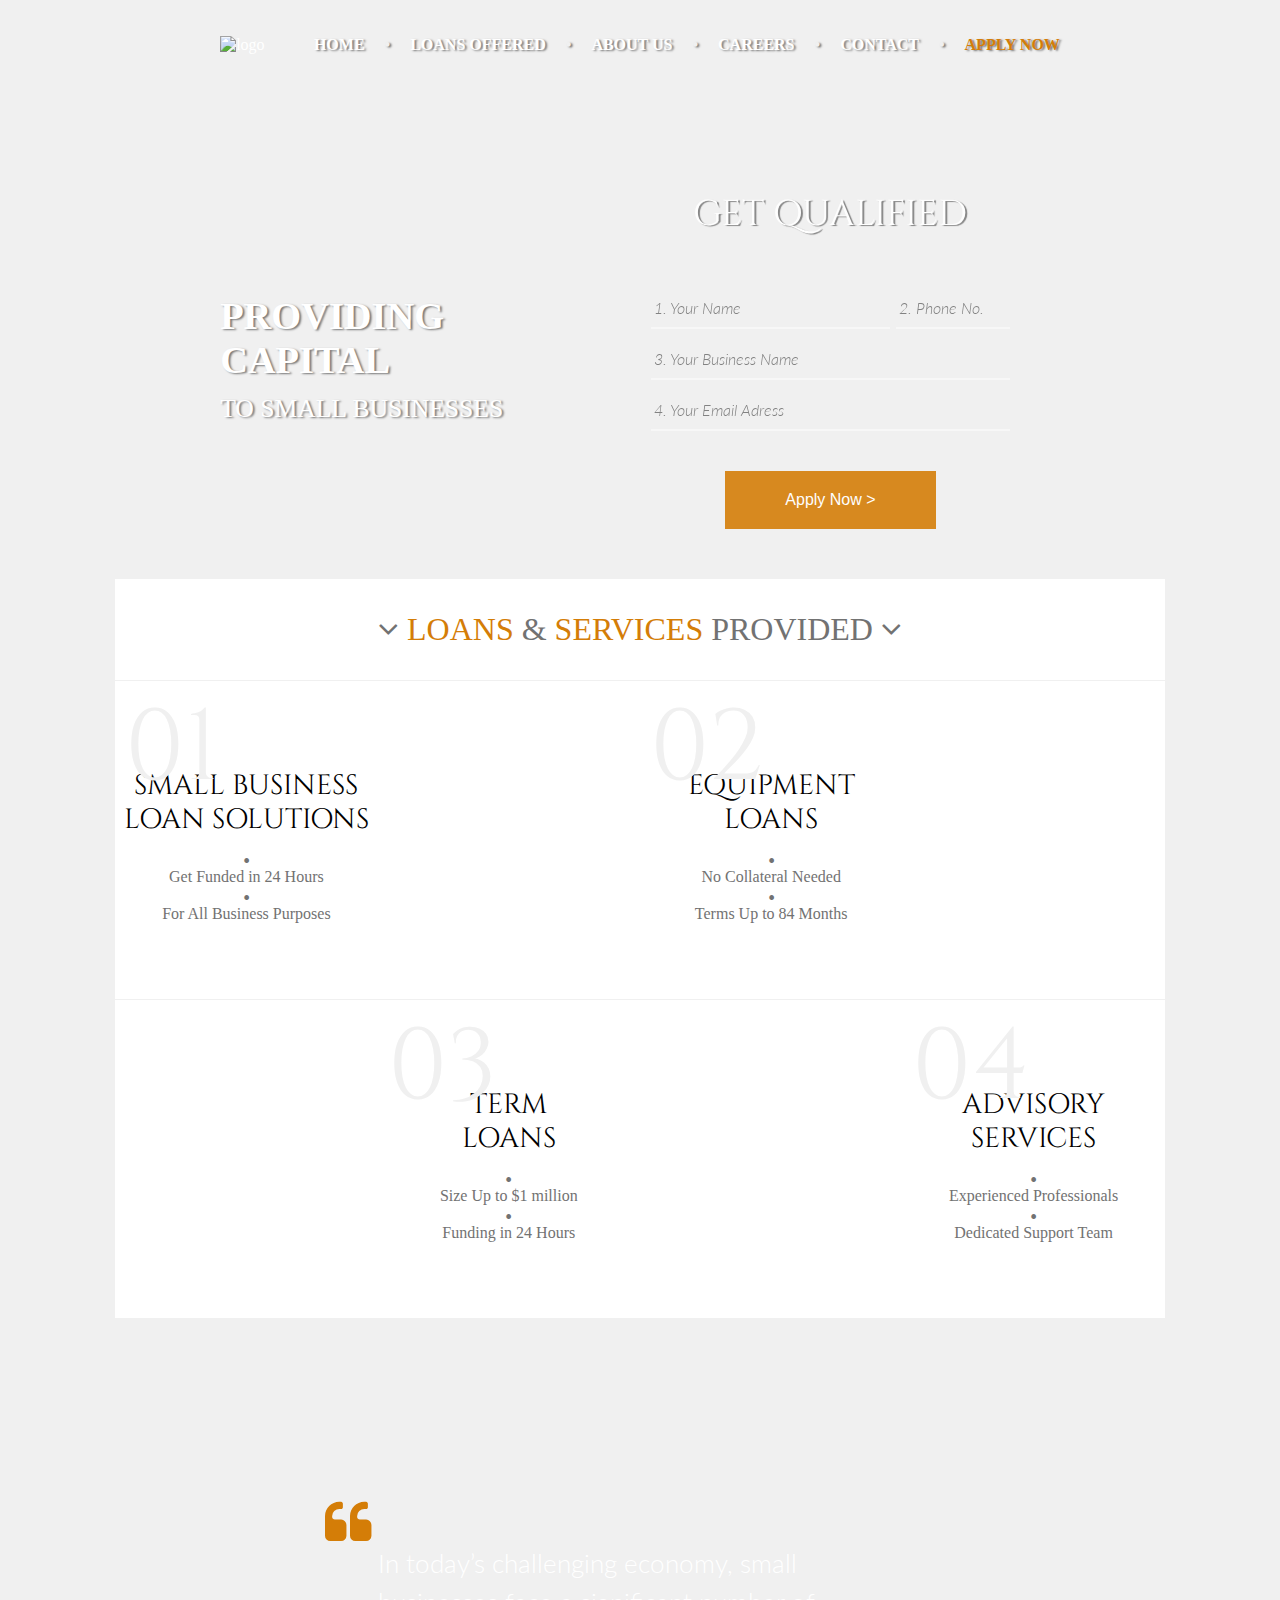
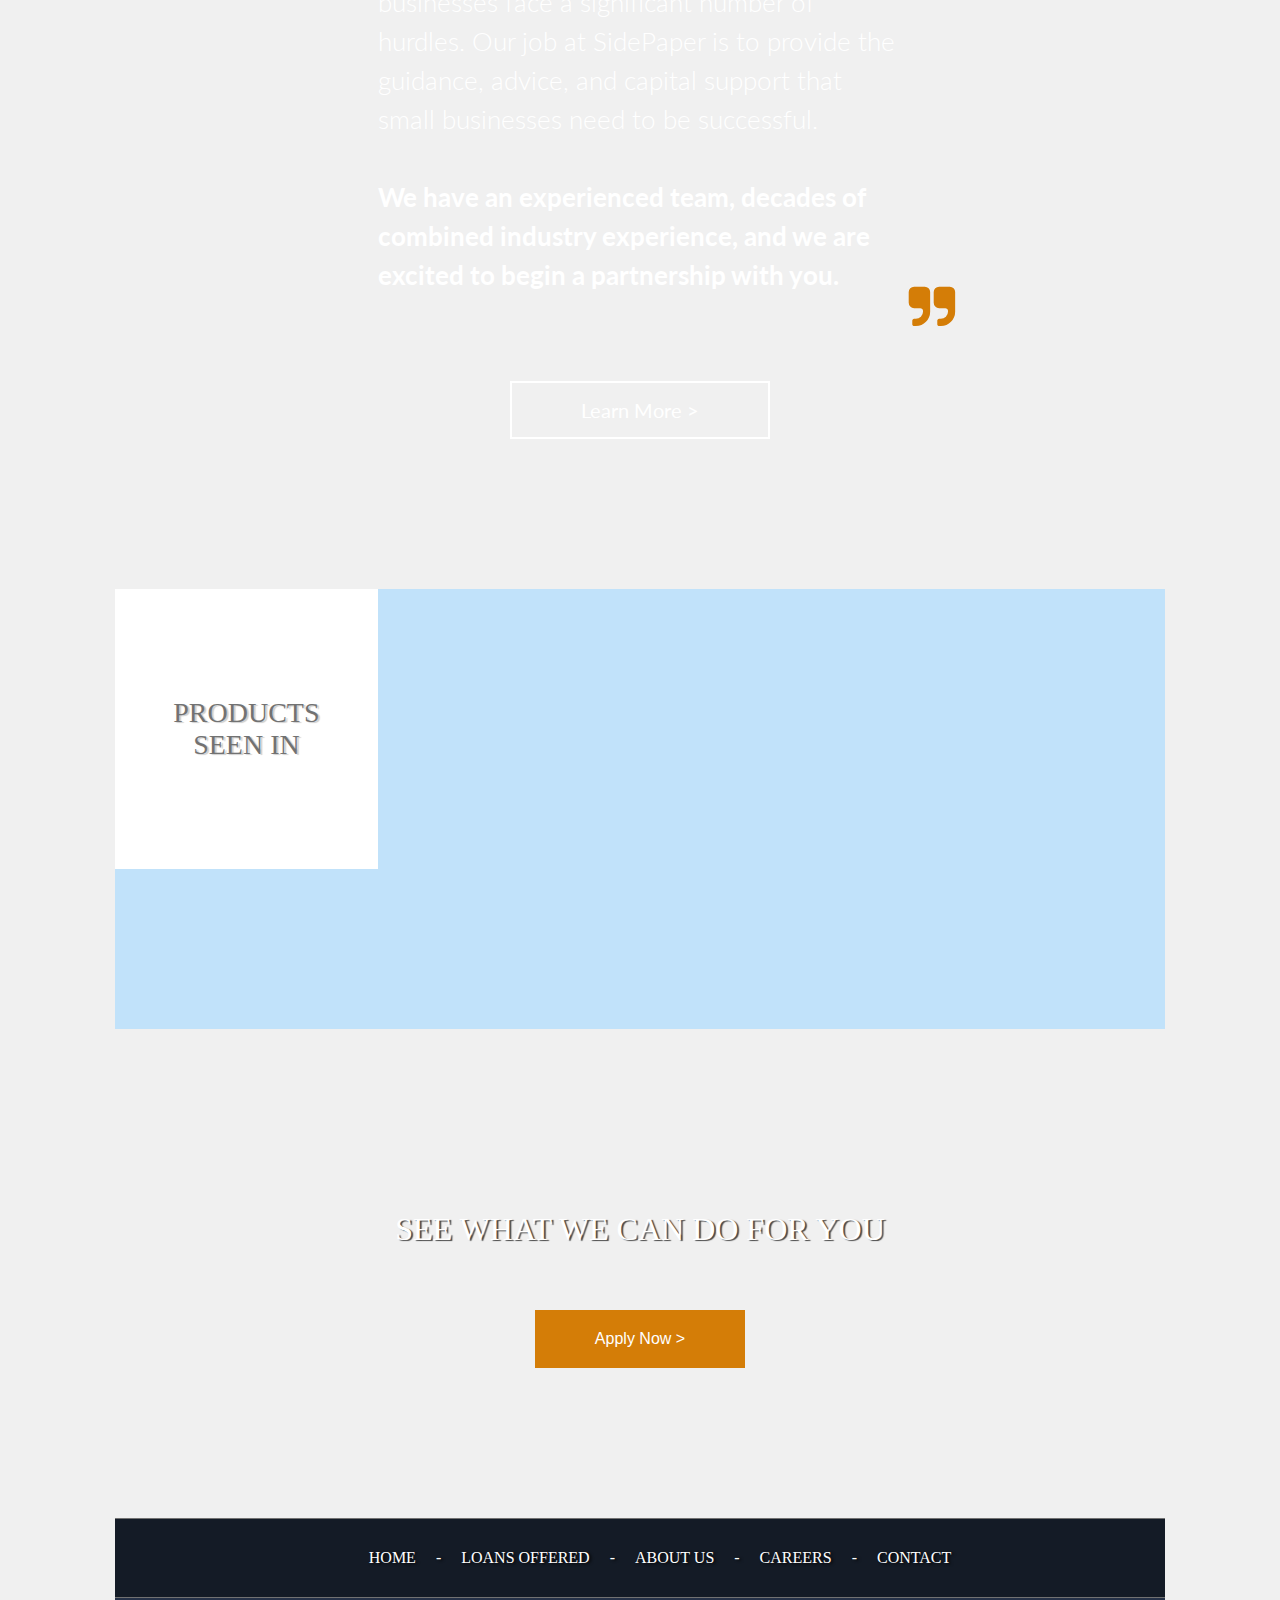
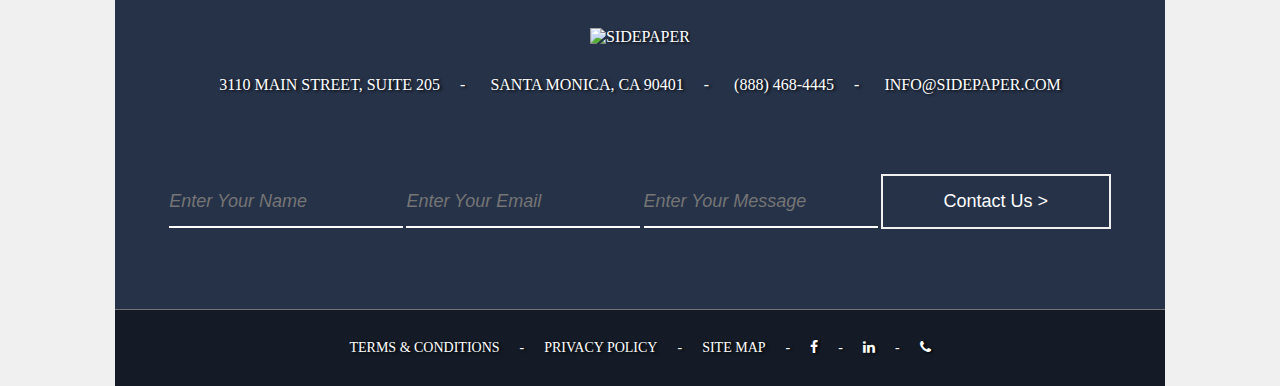
==== index.html @ 6dc69e66 "Adding finished main styles" ====
<!DOCTYPE html>
<html lang="en">

<head>
    <meta charset="UTF-8">
    <meta name="viewport" content="width=device-width, initial-scale=1.0">
    <meta http-equiv="X-UA-Compatible" content="ie=edge">
    <title>Sidepaper</title>
    <link rel="stylesheet" href="styles/mainstyles.css">
    <link rel="stylesheet" href="normalize.css">
    <link rel="stylesheet" href="styles/font-awesome-4.7.0/css/font-awesome.min.css">

    <link href="https://fonts.googleapis.com/css?family=Cinzel:400,700" rel="stylesheet">
    <link href="https://fonts.googleapis.com/css?family=Lato:300i,400" rel="stylesheet">
</head>

<body>
    <header>
        <nav>
            <img src="img/Sidepaperlogo.png" alt="logo">
            <ul>
                <li><a href="#">HOME</a></li>
                <li><a href="#">LOANS OFFERED</a></li>
                <li><a href="#">ABOUT US</a></li>
                <li><a href="#">CAREERS</a></li>
                <li><a href="#">CONTACT</a></li>
                <li><a href="#">APPLY NOW</a></li>
            </ul>
        </nav>
        <div id="bottom-part-of-header">
            <p>PROVIDING CAPITAL<br><span>TO SMALL BUSINESSES</span></p>
            <div class="quote-box">
                <p>GET QUALIFIED</p>
                <form action="">
                    <p class="row first-row">
                        <input type="text" placeholder="1. Your Name">
                        <input type="text" placeholder="2. Phone No.">
                    </p>
                    <p class="row next-row">
                        <input type="text" placeholder="3. Your Business Name">
                    </p>
                    <p class="row next-row">
                        <input type="text" placeholder="4. Your Email Adress">
                    </p>
                    <button class="submit-button">Apply Now ></button>
                </form>
            </div>
        </div>
    </header>
    <section id="provide">
        <div class="title-bar">
            <p><i class="fa fa-angle-down" aria-hidden="true"></i> <span>LOANS</span> &amp; <span>SERVICES</span> PROVIDED <i class="fa fa-angle-down" aria-hidden="true"></i></p>
        </div>
        <div class="tile-container">
            <div class="tile">
                <p class="number">01</p>
                <div>
                    <img src="img/Icon1.png" alt="">
                    <p>SMALL BUSINESS<br>LOAN SOLUTIONS</p>
                    <ul>
                        <li>Get Funded in 24 Hours</li>
                        <li>For All Business Purposes</li>
                    </ul>
                </div>
            </div>
            <div class="tile tile1"></div>
            <div class="tile">
                <p class="number">02</p>
                <div>
                    <img src="img/Icon2.png" alt="">
                    <p>EQUIPMENT<br>LOANS</p>
                    <ul>
                        <li>No Collateral Needed</li>
                        <li>Terms Up to 84 Months</li>
                    </ul>
                </div>
            </div>
            <div class="tile tile2"></div>
            <div class="tile tile3">
            </div>
            <div class="tile">
                <p class="number">03</p>
                <div>
                    <img src="img/Icon3.png" alt="">
                    <p>TERM<br>LOANS</p>
                    <ul>
                        <li>Size Up to $1 million</li>
                        <li>Funding in 24 Hours</li>
                    </ul>
                </div>
            </div>
            <div class="tile tile4"></div>
            <div class="tile">
                <p class="number">04</p>
                <div>
                    <img src="img/Icon4.png" alt="">
                    <p>ADVISORY<br>SERVICES</p>
                    <ul>
                        <li>Experienced Professionals</li>
                        <li>Dedicated Support Team</li>
                    </ul>
                </div>
            </div>
        </div>
    </section>
    <section id="exp-team">
        <div class="economy-text">
            <i class="fa fa-quote-left" aria-hidden="true"></i>
            <p>In today’s challenging economy, small businesses face a significant number of hurdles. Our job at SidePaper is to provide the guidance, advice, and capital support that small businesses need to be successful.<br><br><span>We have an experienced team, decades of combined industry experience, and we are excited to begin a partnership with you.</span>
            </p>
            <i class="fa fa-quote-right" aria-hidden="true"></i>
        </div>
        <button class="white-button">Learn More ></button>
    </section>
    <section id="products-seen-in">
        <div class="product-item">
            <p>PRODUCTS<br>SEEN IN</p>
        </div>
        <div class="product-item">
            <img src="img/kaf1.png" alt="">
        </div>
        <div class="product-item">
            <img src="img/kaf2.png" alt="">
        </div>
        <div class="product-item">
            <img src="img/kaf3.png" alt="">
        </div>
        <div class="product-item">
            <img src="img/kaf4.png" alt="">
        </div>
    </section>
    <section id="see-what-we-can-do">
      <div>
        <p>SEE WHAT WE CAN DO FOR YOU</p>
        <button class="submit-button">Apply Now ></button>
      </div>
    </section>
    <footer>
      <div class="row-footer">
        <ul>
          <li><a href="#">HOME</a></li>
          <li><a href="#">LOANS OFFERED</a></li>
          <li><a href="#">ABOUT US</a></li>
          <li><a href="#">CAREERS</a></li>
          <li><a href="#">CONTACT</a></li>
        </ul>
      </div>
      <div class="street-info">
        <img src="img/Sidepaperlogo.png" alt="SIDEPAPER">
        <adress>
          <p>3110 MAIN STREET, SUITE 205</p>
          <p>SANTA MONICA, CA 90401</p>
          <p>(888) 468-4445</p>
          <p><a href="mailto:info@sidepaper.com">INFO@SIDEPAPER.COM</a></p>
        </adress>
      </div>
      <form action="" id="footer-contact">
        <input type="text" placeholder="Enter Your Name">
        <input type="text" placeholder="Enter Your Email">
        <input type="text" placeholder="Enter Your Message">
        <button class="bottom-button">Contact Us ></button>
      </form>
      <div class="row-footer socials">
        <a href="#">TERMS &amp; CONDITIONS</a>
        <a href="#">PRIVACY POLICY</a>
        <a href="#">SITE MAP</a>
        <a href="http://facebook.com" target="_blank"><i class="fa fa-facebook" aria-hidden="true"></i></a>
        <a href="http://linkedin.com" target="_blank"><i class="fa fa-linkedin" aria-hidden="true"></i></a>
        <a href="callto:(888) 468-4445" target="_blank"><i class="fa fa-phone" aria-hidden="true"></i></a>
      </div>
    </footer>



    <script type="text/javascript" src="http://localhost:35729/livereload.js"></script>
</body>

</html>
---- styles/mainstyles.css ----
body {
    width: 82%;
    margin: 0 auto;
    display: flex;
    flex-direction: column;
    color: white;
    background: #f0f0f0;
}

a {
    text-decoration: none;
    color: inherit;
}

header {
    background: url("../img/backgroundImage.png") no-repeat 50% 0;
    background-size: 100%;
    overflow: hidden;
    display: flex;
    flex-direction: column;
    align-items: center;
}

nav {
    width: 80%;
    display: flex;
    align-items: center;
    justify-content: space-between;
    padding: 20px 0 70px 0;
}

nav ul {
    display: flex;
    list-style-type: none;
}

nav ul li {
    color: white;
    margin-left: 15px;
    text-shadow: 2px 1px 2px rgba(0, 0, 0, 0.5);
    font-size: 16px;
    font-weight: 700;
    margin: 0;
}

nav>ul>li:nth-child(n+2)::before {
    content: "•";
    margin: 0 20px 0 20px;
    color: #f0f0f0;
}

nav>ul>li:last-child {
    color: #D47D07;
}

#bottom-part-of-header {
    display: flex;
    width: 80%;
    align-items: center;
    justify-content: space-between;
}

#bottom-part-of-header>p {
    font-size: 3vw;
    color: #fff;
    text-shadow: 2px 1px 2px rgba(0, 0, 0, 0.5);
    font-weight: bold;
}

#bottom-part-of-header p span {
    font-size: 2vw;
    font-weight: lighter;
}

.quote-box {
    background: url("../img/FormContainer.png");
    padding: 50px 50px;
    display: flex;
    align-items: center;
    justify-content: center;
    flex-direction: column;
    opacity: 0.9;
}

.quote-box>p {
    font-size: 36px;
    margin: 0 0 50px 0;
    text-shadow: 2px 1px 1px rgba(0,0,0,0.5);
    font-family: 'Cinzel', serif;
}

.quote-box form {
    display: flex;
    flex-direction: column;
    font-family: 'Lato', sans-serif;
}

.row {
    margin: 0 0 10px 0;
    display: flex;
    justify-content: space-between;
}

.row input {
    outline: 0;
    border: none;
    padding: 10px 3px;
    background: none;
    color: white;
    font-size: 16px;
    font-family: 'Lato', sans-serif;
    font-weight: 300;
    font-style: italic;
    border-bottom: 2px solid rgba(255, 255, 255, 0.5);
}

.first-row input:first-child {
    width: 65%;
}

.first-row input:nth-child(2) {
    width: 30%;
}

.next-row input {
    width: 100%;
}

.submit-button {
    background-color: #D47D07;
    text-align: center;
    padding: 20px 60px;
    margin: 30px auto 0;
    border: 0;
    cursor: pointer;
    color: #fff;
    font-size: 16px;
}

/*Styling 'provide' section*/

#provide {
    background: #fff;
}

.title-bar p {
    font-size: 32px;
    color: #727272;
    text-align: center;
}

.title-bar p span {
    color: #D47D07;
}

.tile-container {
    display: flex;
    flex-wrap: wrap;
}

.tile {
    width: calc(100%/4);
    position: relative;
    color: black;
    background-size: cover;
    border-top: 1px solid #f0f0f0;
}

.tile1 {
    background: url("../img/Image1.png") no-repeat 50% 0;
}

.tile2 {
    background: url("../img/Image2.png") no-repeat 50% 0;
}

.tile3 {
    background: url("../img/Image3.png") no-repeat 50% 0;
}

.tile4 {
    background: url("../img/Image4.png") no-repeat 50% 0;
}

.number {
    position: absolute;
    top: 0;
    left: 10px;
    font-size: 100px;
    font-family: 'Cinzel', serif;
    color: #f0f0f0;
    margin: 0;
}

.tile div {
    margin: 60px auto;
    display: flex;
    flex-direction: column;
    align-items: center;
    justify-content: center;
}

.tile div p {
    font-family: 'Cinzel', serif;
    font-size: 28px;
    line-height: 1.2;
    text-align: center;
}

.tile div ul {
    list-style-type: none;
    text-align: center;
    padding: 0;
    margin-top: -15px;
    color: #727272;
}

.tile div ul li:before {
    content: "•";
    display: block;
    font-family: 'Lato', sans-serif;
    font-weight: 300;
    color: #727272;
}

#exp-team {
    background: url("../img/backgroundContainer3.png") no-repeat;
    background-size: cover;
    display: flex;
    flex-direction: column;
}

/*styling second section*/

.economy-text {
    display: flex;
    flex-direction: column;
    align-items: center;
    margin: 200px auto 0;
    font-size: 26px;
    font-family: 'Lato', sans-serif;
    line-height: 1.5;
    font-weight: 300;
    width: 50%;
    position: relative;
}

.economy-text p span {
    font-weight: bold;
}

.economy-text i:first-of-type {
    position: absolute;
    top: -5%;
    left: -10%;
    color: #d47d07;
    font-size: 50px;
}

.economy-text i:last-of-type {
    position: absolute;
    bottom: -3%;
    right: -10%;
    color: #d47d07;
    font-size: 50px;
}

.white-button {
    outline: 0;
    margin: 60px auto 150px;
    width: 260px;
    padding: 15px 30px;
    text-align: center;
    font-family: 'Lato', sans-serif;
    font-size: 20px;
    cursor: pointer;
    background: none;
    border: 2px solid #ffffff;
    color: #fff;
}


/*Styles for products-seen-in section*/

#products-seen-in {
    width: 100%;
    display: flex;
    flex-wrap: wrap;
}

.product-item {
    width: calc(100%/5);
    display: flex;
    align-items: center;
    justify-content: center;
    padding: 80px 0;
    background: #C1E2FA;
    min-width: 250px;
    flex: 1;
}

.product-item:first-child {
    text-align: center;
    font-size: 28px;
    color: #727272;
    background: white;
    text-shadow: 2px 1px 1px rgba(0, 0, 0, 0.2);
}

/*Styles for "See--what-we-can-do"*/

#see-what-we-can-do{
  background: url("../img/whatwecando.png") no-repeat 50% 0;
  background-size:cover;
  display:block;
}
#see-what-we-can-do div{
  display:flex;
  align-items: center;
  flex-direction: column;
  margin:150px 0;
}
#see-what-we-can-do p{
  font-size:2.5vw;
  text-align: center;
  text-shadow:2px 1px 1px rgba(0,0,0,0.7);
}
/*styles for footer*/

footer{
  background:#263248;
  display:flex;
  flex-direction:column;
  text-shadow: 2px 1px 3px rgba(0,0,0,0.9);
}
.row-footer{
  background:#141B26;
  text-align:center;
  padding:30px 0;
  border-top: 1px solid #727272;
  border-bottom: 1px solid #727272;
}
.row-footer:last-child{
  border-bottom:0;
}
.row-footer ul{
  list-style-type:none;
  display:flex;
  margin:0 auto;
  justify-content: center;
}
.row-footer ul li{
  margin:0 10px;
}
.row-footer ul li:nth-child(n+2)::before{
  content:'-';
  margin-right: 20px;
}
.street-info{
  display:flex;
  flex-direction: column;
  align-items: center;
  padding-top:30px;
}
adress {
  margin-top: 30px;
  display:flex;
}
adress p{
  margin:0 10px;
}
adress p:nth-child(n+2)::before{
  content:'-';
  margin-right:25px;
}
#footer-contact{
  margin:80px auto;
  width:90%;
  display:flex;
    align-items:baseline;
  /*justify-content: center;*/
  justify-content: space-around;

}
#footer-contact input{
  border:0;
  background:none;
  border-bottom:2px solid #fff;
  padding:14px 0;
  color:#fff;
  outline:0;
  font-size:18px;
  font-style:italic;
}
.bottom-button{
  outline:0;
  background:none;
  border:2px solid #f0f0f0;
  width: 230px;
  padding: 15px 0;
  font-size:18px;
  color:#fff;
}
.socials{
  display:flex;
  justify-content: center;
  font-size:14px;
}
.socials a:nth-child(n+2){
  margin-left:20px;
}
.socials a:nth-child(n+2)::before{
  content:'-';
  margin-right:20px;
}
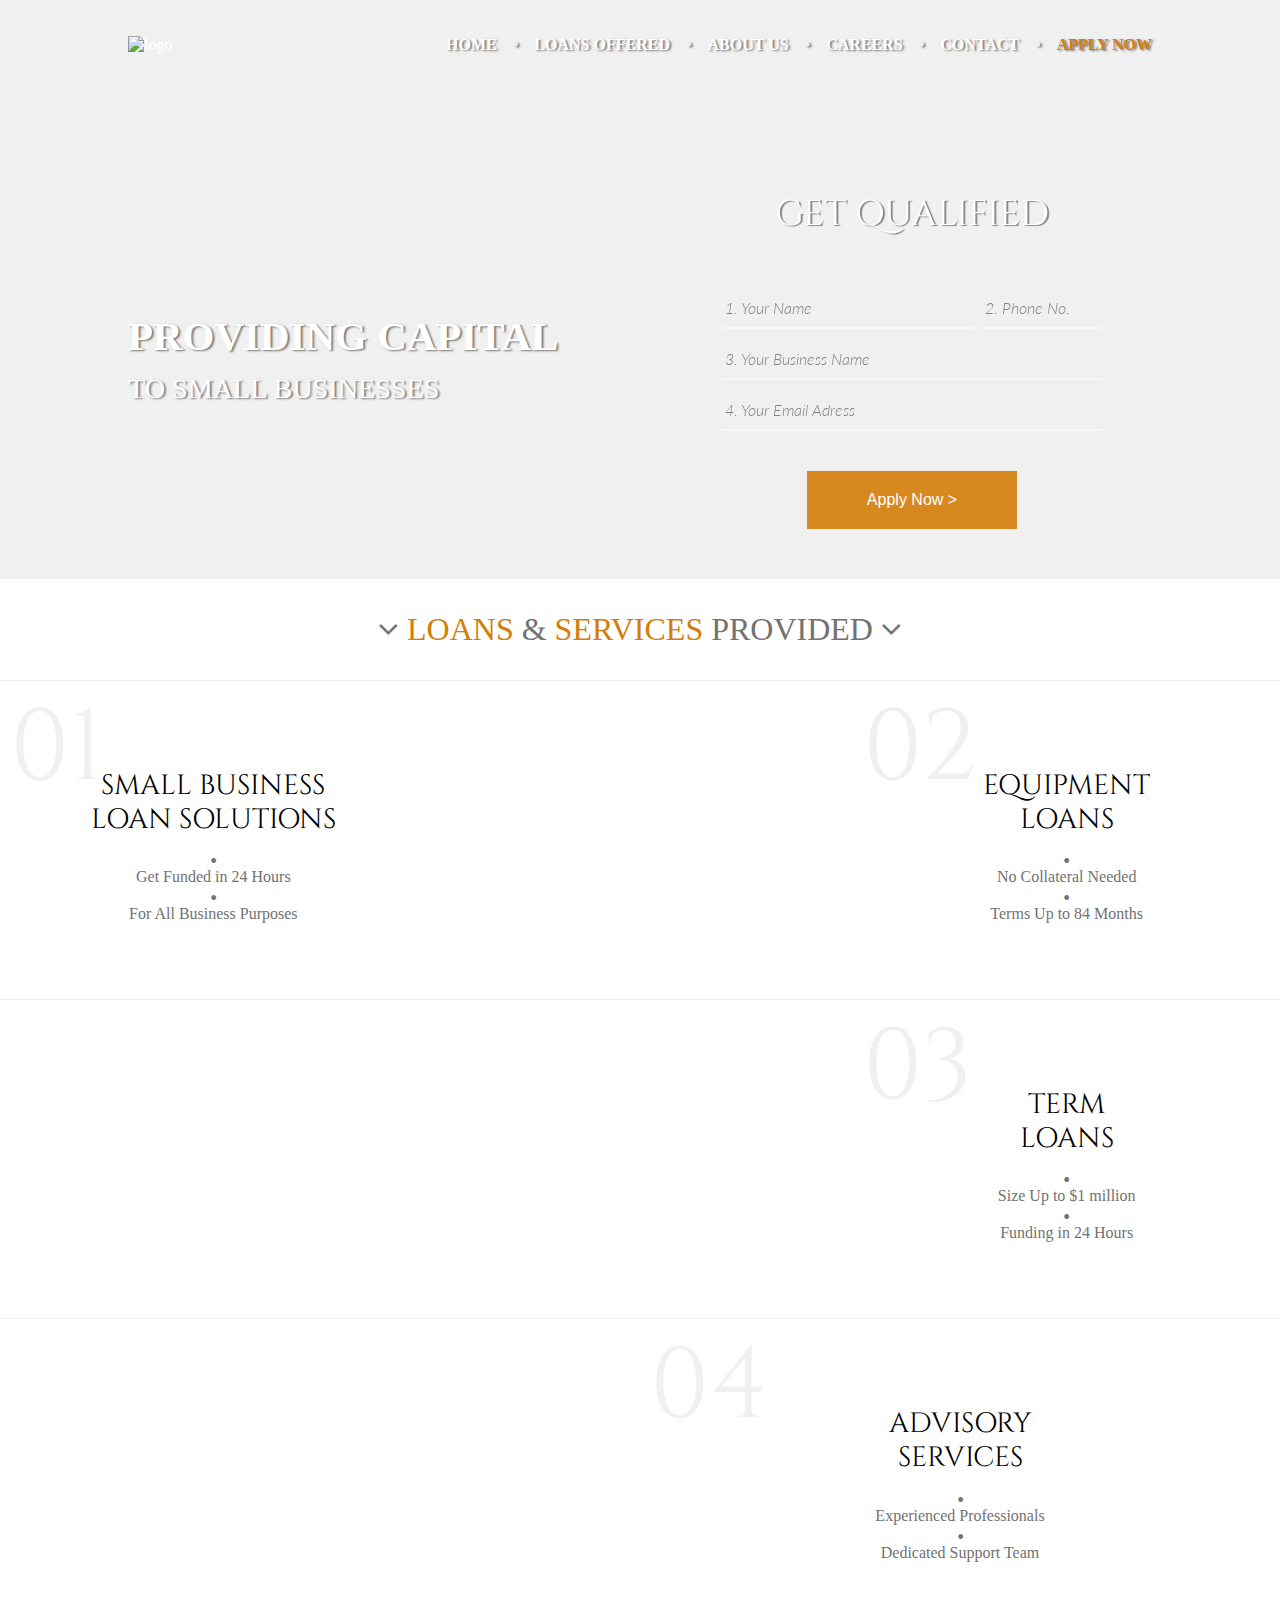
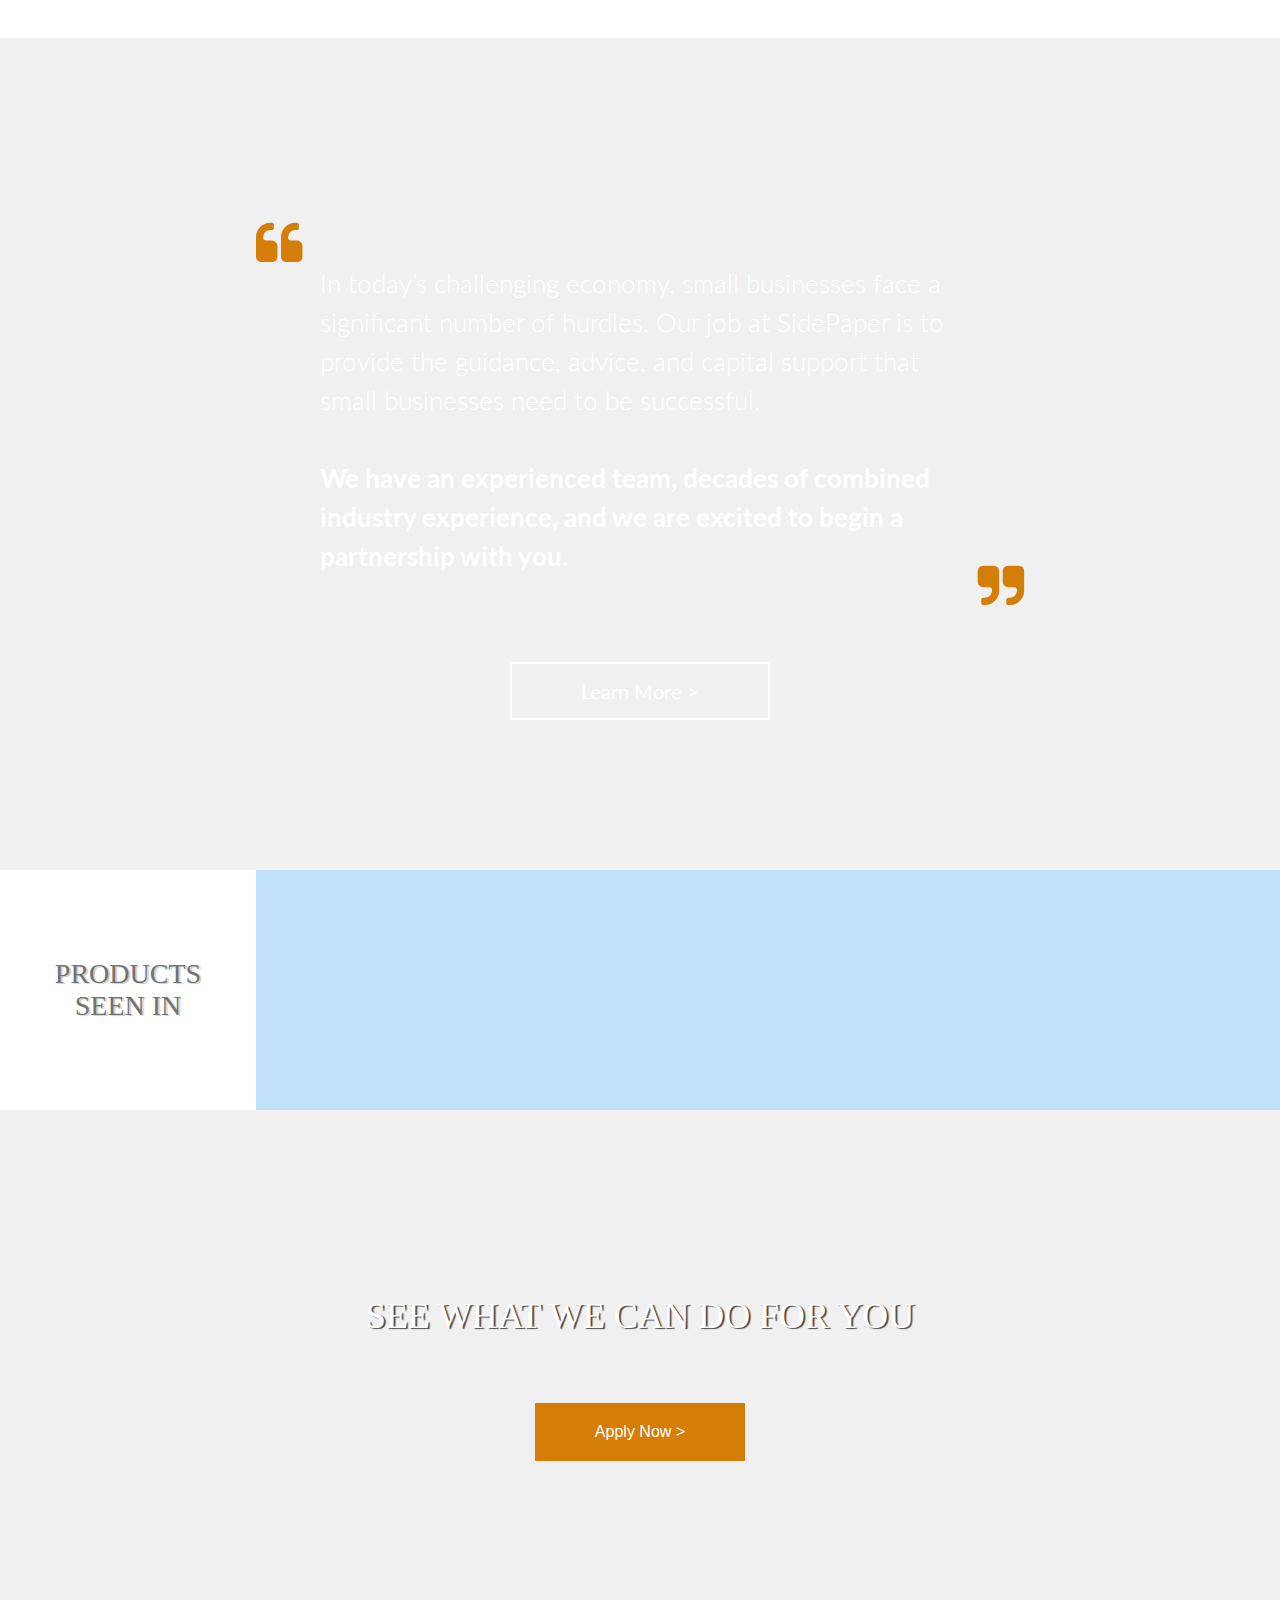
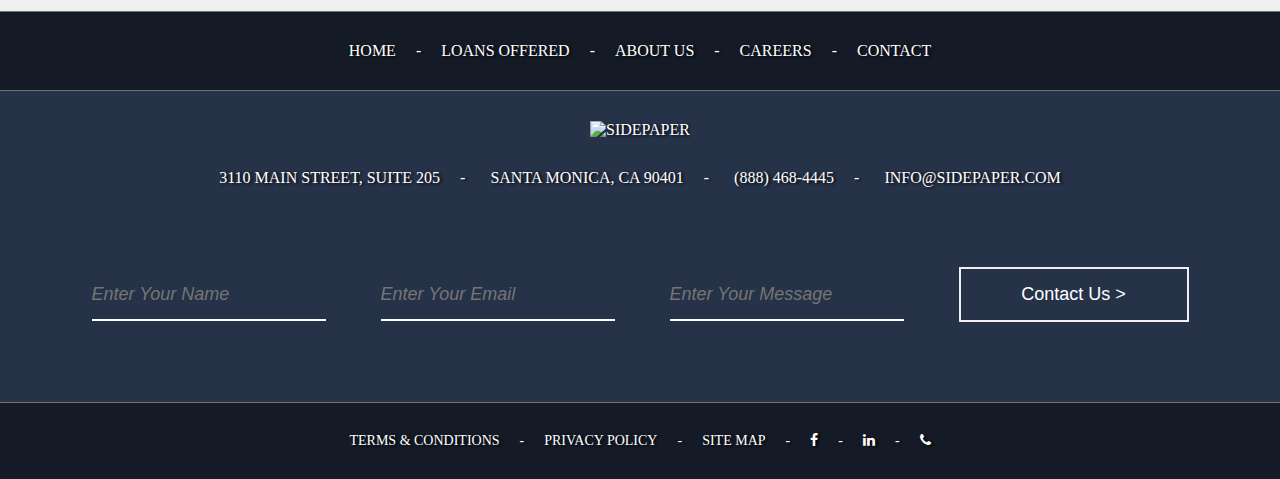
==== commit b2e77a0f: "added some rwd styling" ====
--- a/index.html
+++ b/index.html
@@ -7,6 +7,7 @@
     <meta http-equiv="X-UA-Compatible" content="ie=edge">
     <title>Sidepaper</title>
     <link rel="stylesheet" href="styles/mainstyles.css">
+    <link rel="stylesheet" href="styles/rwdstyles.css">
     <link rel="stylesheet" href="normalize.css">
     <link rel="stylesheet" href="styles/font-awesome-4.7.0/css/font-awesome.min.css">
 
@@ -26,6 +27,7 @@
                 <li><a href="#">CONTACT</a></li>
                 <li><a href="#">APPLY NOW</a></li>
             </ul>
+            <div id="mobile-menu-button"><i class="fa fa-bars"></i></div>
         </nav>
         <div id="bottom-part-of-header">
             <p>PROVIDING CAPITAL<br><span>TO SMALL BUSINESSES</span></p>
@@ -130,44 +132,44 @@
         </div>
     </section>
     <section id="see-what-we-can-do">
-      <div>
-        <p>SEE WHAT WE CAN DO FOR YOU</p>
-        <button class="submit-button">Apply Now ></button>
-      </div>
+        <div>
+            <p>SEE WHAT WE CAN DO FOR YOU</p>
+            <button class="submit-button">Apply Now ></button>
+        </div>
     </section>
     <footer>
-      <div class="row-footer">
-        <ul>
-          <li><a href="#">HOME</a></li>
-          <li><a href="#">LOANS OFFERED</a></li>
-          <li><a href="#">ABOUT US</a></li>
-          <li><a href="#">CAREERS</a></li>
-          <li><a href="#">CONTACT</a></li>
-        </ul>
-      </div>
-      <div class="street-info">
-        <img src="img/Sidepaperlogo.png" alt="SIDEPAPER">
-        <adress>
-          <p>3110 MAIN STREET, SUITE 205</p>
-          <p>SANTA MONICA, CA 90401</p>
-          <p>(888) 468-4445</p>
-          <p><a href="mailto:info@sidepaper.com">INFO@SIDEPAPER.COM</a></p>
-        </adress>
-      </div>
-      <form action="" id="footer-contact">
-        <input type="text" placeholder="Enter Your Name">
-        <input type="text" placeholder="Enter Your Email">
-        <input type="text" placeholder="Enter Your Message">
-        <button class="bottom-button">Contact Us ></button>
-      </form>
-      <div class="row-footer socials">
-        <a href="#">TERMS &amp; CONDITIONS</a>
-        <a href="#">PRIVACY POLICY</a>
-        <a href="#">SITE MAP</a>
-        <a href="http://facebook.com" target="_blank"><i class="fa fa-facebook" aria-hidden="true"></i></a>
-        <a href="http://linkedin.com" target="_blank"><i class="fa fa-linkedin" aria-hidden="true"></i></a>
-        <a href="callto:(888) 468-4445" target="_blank"><i class="fa fa-phone" aria-hidden="true"></i></a>
-      </div>
+        <div class="row-footer">
+            <ul>
+                <li><a href="#">HOME</a></li>
+                <li><a href="#">LOANS OFFERED</a></li>
+                <li><a href="#">ABOUT US</a></li>
+                <li><a href="#">CAREERS</a></li>
+                <li><a href="#">CONTACT</a></li>
+            </ul>
+        </div>
+        <div class="street-info">
+            <img src="img/Sidepaperlogo.png" alt="SIDEPAPER">
+            <adress>
+                <p>3110 MAIN STREET, SUITE 205</p>
+                <p>SANTA MONICA, CA 90401</p>
+                <p>(888) 468-4445</p>
+                <p><a href="mailto:info@sidepaper.com">INFO@SIDEPAPER.COM</a></p>
+            </adress>
+        </div>
+        <form action="" id="footer-contact">
+            <input type="text" placeholder="Enter Your Name">
+            <input type="text" placeholder="Enter Your Email">
+            <input type="text" placeholder="Enter Your Message">
+            <button class="bottom-button">Contact Us ></button>
+        </form>
+        <div class="row-footer socials">
+            <a href="#">TERMS &amp; CONDITIONS</a>
+            <a href="#">PRIVACY POLICY</a>
+            <a href="#">SITE MAP</a>
+            <a href="http://facebook.com" target="_blank"><i class="fa fa-facebook" aria-hidden="true"></i></a>
+            <a href="http://linkedin.com" target="_blank"><i class="fa fa-linkedin" aria-hidden="true"></i></a>
+            <a href="callto:(888) 468-4445" target="_blank"><i class="fa fa-phone" aria-hidden="true"></i></a>
+        </div>
     </footer>
 
 
--- a/styles/mainstyles.css
+++ b/styles/mainstyles.css
@@ -45,13 +45,17 @@
 
 nav>ul>li:nth-child(n+2)::before {
     content: "•";
-    margin: 0 20px 0 20px;
+    margin: 0 16px 0 16px;
     color: #f0f0f0;
 }
 
 nav>ul>li:last-child {
     color: #D47D07;
 }
+nav #mobile-menu-button{
+  font-size:46px;
+  display:none;
+}
 
 #bottom-part-of-header {
     display: flex;
@@ -61,14 +65,14 @@
 }
 
 #bottom-part-of-header>p {
-    font-size: 3vw;
+    font-size: 3.2vw;
     color: #fff;
     text-shadow: 2px 1px 2px rgba(0, 0, 0, 0.5);
     font-weight: bold;
 }
 
 #bottom-part-of-header p span {
-    font-size: 2vw;
+    font-size: 2.2vw;
     font-weight: lighter;
 }
 
@@ -85,7 +89,7 @@
 .quote-box>p {
     font-size: 36px;
     margin: 0 0 50px 0;
-    text-shadow: 2px 1px 1px rgba(0,0,0,0.5);
+    text-shadow: 2px 1px 1px rgba(0, 0, 0, 0.5);
     font-family: 'Cinzel', serif;
 }
 
@@ -137,6 +141,7 @@
     font-size: 16px;
 }
 
+
 /*Styling 'provide' section*/
 
 #provide {
@@ -164,10 +169,14 @@
     color: black;
     background-size: cover;
     border-top: 1px solid #f0f0f0;
+    display:flex;
+    min-width:350px;
+    flex:1;
 }
 
 .tile1 {
-    background: url("../img/Image1.png") no-repeat 50% 0;
+    background: url("../img/Image1.png") no-repeat 90% 0;
+    background-size: cover;
 }
 
 .tile2 {
@@ -230,6 +239,7 @@
     flex-direction: column;
 }
 
+
 /*styling second section*/
 
 .economy-text {
@@ -293,7 +303,7 @@
     display: flex;
     align-items: center;
     justify-content: center;
-    padding: 80px 0;
+    padding: 120px 0;
     background: #C1E2FA;
     min-width: 250px;
     flex: 1;
@@ -305,111 +315,132 @@
     color: #727272;
     background: white;
     text-shadow: 2px 1px 1px rgba(0, 0, 0, 0.2);
-}
+    padding:0;
+}
+
 
 /*Styles for "See--what-we-can-do"*/
 
-#see-what-we-can-do{
-  background: url("../img/whatwecando.png") no-repeat 50% 0;
-  background-size:cover;
-  display:block;
-}
-#see-what-we-can-do div{
-  display:flex;
-  align-items: center;
-  flex-direction: column;
-  margin:150px 0;
-}
-#see-what-we-can-do p{
-  font-size:2.5vw;
-  text-align: center;
-  text-shadow:2px 1px 1px rgba(0,0,0,0.7);
-}
+#see-what-we-can-do {
+    background: url("../img/whatwecando.png") no-repeat 50% 0;
+    background-size: cover;
+    display: block;
+}
+
+#see-what-we-can-do div {
+    display: flex;
+    align-items: center;
+    flex-direction: column;
+    margin: 150px 0;
+}
+
+#see-what-we-can-do p {
+    font-size: 2.8vw;
+    text-align: center;
+    text-shadow: 2px 1px 1px rgba(0, 0, 0, 0.7);
+}
+
+
 /*styles for footer*/
 
-footer{
-  background:#263248;
-  display:flex;
-  flex-direction:column;
-  text-shadow: 2px 1px 3px rgba(0,0,0,0.9);
-}
-.row-footer{
-  background:#141B26;
-  text-align:center;
-  padding:30px 0;
-  border-top: 1px solid #727272;
-  border-bottom: 1px solid #727272;
-}
-.row-footer:last-child{
-  border-bottom:0;
-}
-.row-footer ul{
-  list-style-type:none;
-  display:flex;
-  margin:0 auto;
-  justify-content: center;
-}
-.row-footer ul li{
-  margin:0 10px;
-}
-.row-footer ul li:nth-child(n+2)::before{
-  content:'-';
-  margin-right: 20px;
-}
-.street-info{
-  display:flex;
-  flex-direction: column;
-  align-items: center;
-  padding-top:30px;
-}
+footer {
+    background: #263248;
+    display: flex;
+    flex-direction: column;
+    text-shadow: 2px 1px 3px rgba(0, 0, 0, 0.9);
+}
+
+.row-footer {
+    background: #141B26;
+    text-align: center;
+    padding: 30px 0;
+    border-top: 1px solid #727272;
+    border-bottom: 1px solid #727272;
+}
+
+.row-footer:last-child {
+    border-bottom: 0;
+}
+
+.row-footer ul {
+    list-style-type: none;
+    display: flex;
+    margin: 0 auto;
+    padding:0;
+    justify-content: center;
+}
+
+.row-footer ul li {
+    margin: 0 10px;
+}
+
+.row-footer ul li:nth-child(n+2)::before {
+    content: '-';
+    margin-right: 20px;
+}
+
+.street-info {
+    display: flex;
+    flex-direction: column;
+    align-items: center;
+    padding-top: 30px;
+}
+
 adress {
-  margin-top: 30px;
-  display:flex;
-}
-adress p{
-  margin:0 10px;
-}
-adress p:nth-child(n+2)::before{
-  content:'-';
-  margin-right:25px;
-}
-#footer-contact{
-  margin:80px auto;
-  width:90%;
-  display:flex;
-    align-items:baseline;
-  /*justify-content: center;*/
-  justify-content: space-around;
-
-}
-#footer-contact input{
-  border:0;
-  background:none;
-  border-bottom:2px solid #fff;
-  padding:14px 0;
-  color:#fff;
-  outline:0;
-  font-size:18px;
-  font-style:italic;
-}
-.bottom-button{
-  outline:0;
-  background:none;
-  border:2px solid #f0f0f0;
-  width: 230px;
-  padding: 15px 0;
-  font-size:18px;
-  color:#fff;
-}
-.socials{
-  display:flex;
-  justify-content: center;
-  font-size:14px;
-}
-.socials a:nth-child(n+2){
-  margin-left:20px;
-}
-.socials a:nth-child(n+2)::before{
-  content:'-';
-  margin-right:20px;
-}
+    margin-top: 30px;
+    display: flex;
+}
+
+adress p {
+    margin: 0 10px;
+}
+
+adress p:nth-child(n+2)::before {
+    content: '-';
+    margin-right: 25px;
+}
+
+#footer-contact {
+    margin: 80px auto;
+    width: 90%;
+    display: flex;
+    align-items: baseline;
+    /*justify-content: center;*/
+    justify-content: space-around;
+}
+
+#footer-contact input {
+    border: 0;
+    background: none;
+    border-bottom: 2px solid #fff;
+    padding: 14px 0;
+    color: #fff;
+    outline: 0;
+    font-size: 18px;
+    font-style: italic;
+}
+
+.bottom-button {
+    outline: 0;
+    background: none;
+    border: 2px solid #f0f0f0;
+    width: 230px;
+    padding: 15px 0;
+    font-size: 18px;
+    color: #fff;
+}
+
+.socials {
+    display: flex;
+    justify-content: center;
+    font-size: 14px;
+}
+
+.socials a:nth-child(n+2) {
+    margin-left: 20px;
+}
+
+.socials a:nth-child(n+2)::before {
+    content: '-';
+    margin-right: 20px;
+}
--- a/styles/rwdstyles.css
+++ b/styles/rwdstyles.css
@@ -0,0 +1,158 @@
+@media only screen and (max-width:1560px) {
+    body {
+        width: 100%;
+    }
+}
+
+@media only screen and (max-width:1260px) {
+    header {
+        background: url("../img/backgroundImage.png") no-repeat 50% 0;
+        background-size: cover;
+    }
+    nav {
+        width: 90%;
+    }
+    nav>ul>li:nth-child(n+2)::before {
+        content: "•";
+        margin: 0 5px 0 5px;
+        color: #f0f0f0;
+    }
+    #bottom-part-of-header {
+        width: 90%;
+    }
+    .tile {
+        width: calc(100%/2);
+        position: relative;
+        color: black;
+        background-size: cover;
+        border-top: 1px solid #f0f0f0;
+    }
+    .product-item {
+        width: calc(100%/3);
+        padding: 120px 0;
+        background: #C1E2FA;
+        min-width: 350px;
+        flex: 1;
+    }
+}
+
+@media only screen and (max-width:1024px) {
+    nav {
+        width: 100%;
+        justify-content: space-between;
+        padding: 20px 0 20px 0;
+        position: relative;
+    }
+
+    nav ul {
+        display: none;
+    }
+    nav #mobile-menu-button {
+        display: block;
+        position: absolute;
+        top: 30px;
+        right: 30px;
+    }
+    #bottom-part-of-header {
+        display: flex;
+        width: 100%;
+        align-items: center;
+        justify-content: center;
+        flex-direction: column;
+    }
+    #bottom-part-of-header>p {
+        font-size: 3.5vw;
+        text-align: center;
+    }
+    .economy-text {
+        width: 70%;
+    }
+    #see-what-we-can-do p {
+        font-size:4.8vw;
+    }
+
+    #footer-contact {
+        width: 50%;
+        display: flex;
+        flex-direction: column;
+        align-items: center;
+    }
+    #footer-contact input {
+        width: 100%;
+    }
+    .bottom-button {
+        margin-top: 40px;
+    }
+  }
+
+@media only screen and (max-width:880px) {
+  .economy-text {
+      width: 70%;
+  }
+  adress {
+      margin-top: 30px;
+      display: flex;
+      flex-direction: column;
+      text-align: center;
+  }
+  adress p:nth-child(n+2)::before {
+      content: '-';
+      margin:0;
+      display:block;
+  }
+  #see-what-we-can-do p {
+      font-size:4.8vw;
+  }
+}
+
+@media only screen and (max-width:699px) {
+
+  header {
+      background: url("../img/backgroundImage.png") no-repeat 20% 0;
+      background-size: cover;
+      overflow: hidden;
+      display: flex;
+      flex-direction: column;
+      align-items: center;
+  }
+  #bottom-part-of-header>p {
+      font-size: 5vw;
+  }
+  #bottom-part-of-header p span {
+      font-size: 4vw;
+  }
+
+  .tile {
+      width: calc(100%/2);
+      position: relative;
+      color: black;
+      background-size: cover;
+      border-top: 1px solid #f0f0f0;
+      min-height: 350px;
+  }
+
+  .product-item {
+        padding: 60px 0;
+  }
+
+  .row-footer ul li {
+      margin: 0 5px;
+  }
+
+  .row-footer ul li:nth-child(n+2)::before {
+      content: '-';
+      margin-right: 10px;
+  }
+  #footer-contact {
+      width: 70%;
+  }
+  .socials a:nth-child(n+2) {
+      margin-left: 10px;
+  }
+
+  .socials a:nth-child(n+2)::before {
+      content: '-';
+      margin-right: 10px;
+  }
+
+}
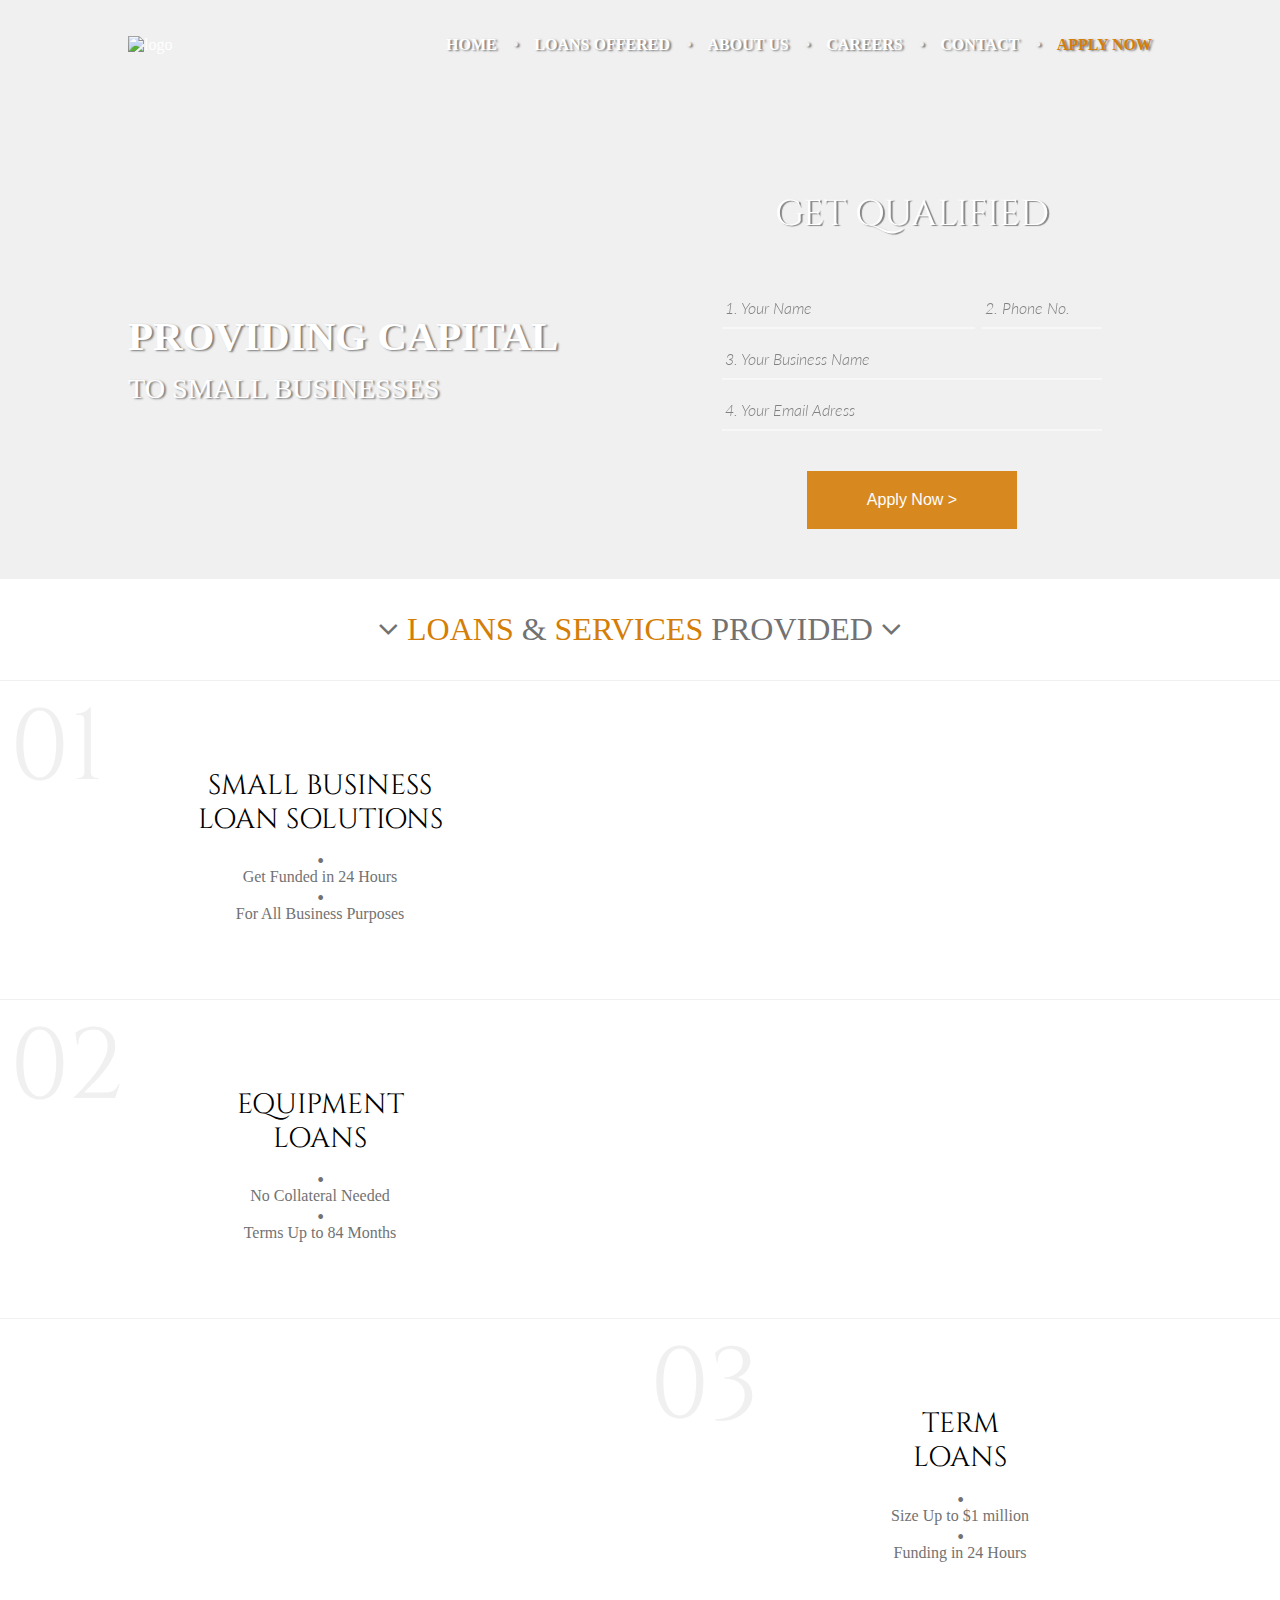
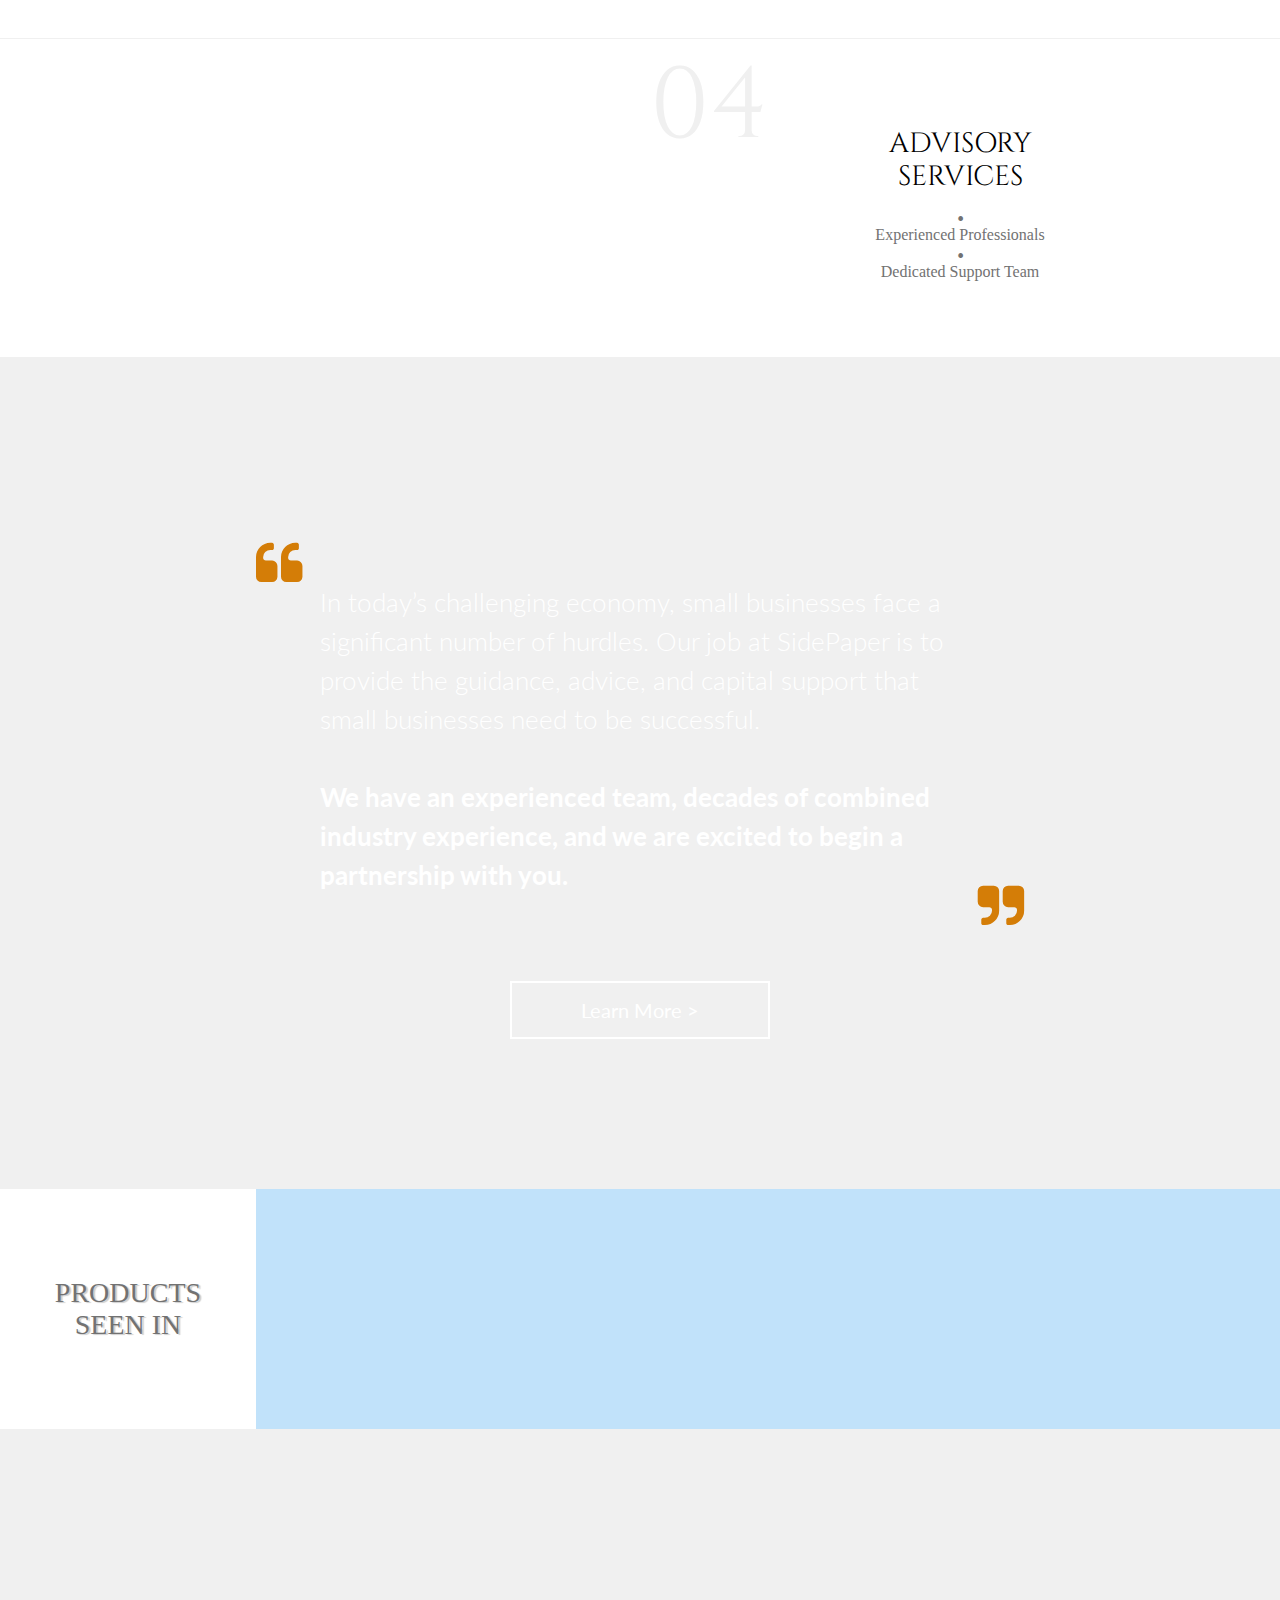
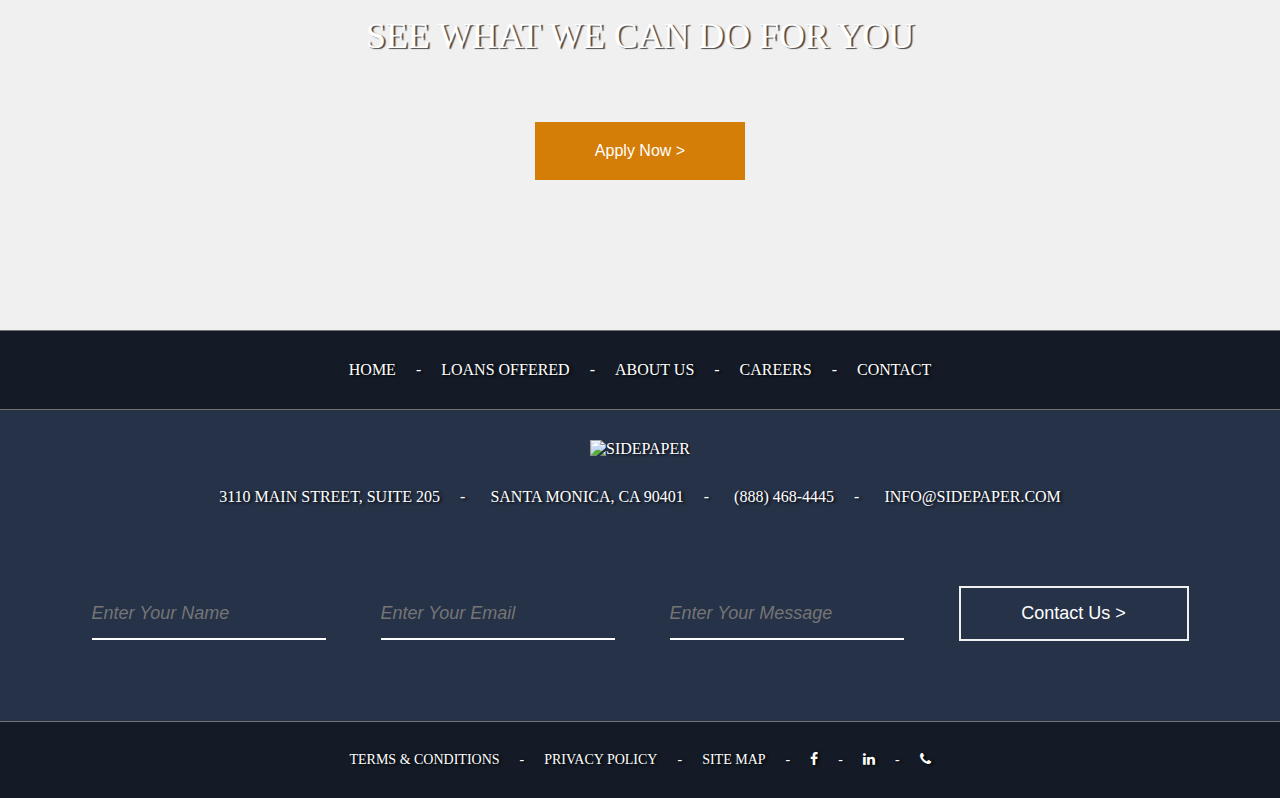
==== commit 35b177a6: "added popup form" ====
--- a/index.html
+++ b/index.html
@@ -8,11 +8,15 @@
     <title>Sidepaper</title>
     <link rel="stylesheet" href="styles/mainstyles.css">
     <link rel="stylesheet" href="styles/rwdstyles.css">
+      <!-- <link rel="stylesheet" href="styles/window-style.css"> -->
     <link rel="stylesheet" href="normalize.css">
     <link rel="stylesheet" href="styles/font-awesome-4.7.0/css/font-awesome.min.css">
 
     <link href="https://fonts.googleapis.com/css?family=Cinzel:400,700" rel="stylesheet">
     <link href="https://fonts.googleapis.com/css?family=Lato:300i,400" rel="stylesheet">
+    <link rel="stylesheet" href="styles/magnific-popup.css">
+    <script src="functions\jquery.magnific-popup.min.js"></script>
+    <script src="https://ajax.googleapis.com/ajax/libs/jquery/1.9.1/jquery.min.js"></script>
 </head>
 
 <body>
@@ -48,6 +52,35 @@
                 </form>
             </div>
         </div>
+        <!-- Adding popup form  -->
+        <!-- <div id="popup-form">
+          <form action="">
+            <p class="form-title"><i class="fa fa-angle-down" aria-hidden="true"></i>GET QUALIFIED<i class="fa fa-angle-down" aria-hidden="true"></i></p>
+              <div class="row">
+                <p class="col"><label for="">1.Name<span>*</span>:</label><input type="text"></p>
+                <p class="col"><label for="">2.Phone No.<span>*</span>:</label><input type="text"></p>
+              </div>
+              <div class="row">
+                <p class="col"><label for="">3. Business Name<span>*</span>:</label><input type="text"></p>
+                <p class="col"><label for="">4.E-mail<span>*</span>:</label><input type="text"></p>
+              </div>
+              <div class="row">
+                <p class="col"><label for="">5.Annual Revenue<span>*</span>:</label><input type="text"></p>
+                <p class="col"><label for="">6.Loan Amount Requested<span>*</span>:</label><input type="text"></p>
+              </div>
+              <div class="row">
+                <p class="col"><label for="">7.Credit Score (select)<span>*</span>:</label><input type="text"></p>
+                <p class="col"><label for="">8.Time in Business (Years)<span>*</span>:</label><input type="text"></p>
+              </div>
+              <div class="row">
+                <p class="col-full-width"><label for="">9.Approval Reference Code (if aplicable):</label><input type="text"></p>
+              </div>
+              <div class="row">
+                <p class="col-full-width"><label for="">Please enter any two digits<span>*</span>(example: 12):</label><input type="text"></p>
+              </div>
+              <button class="submit-button-form">Apply Now ></button>
+          </form>
+        </div> -->
     </header>
     <section id="provide">
         <div class="title-bar">
@@ -173,6 +206,27 @@
     </footer>
 
 
+<script>
+$(document).ready(function() {
+	$('.popup-with-form').magnificPopup({
+		type: 'inline',
+		preloader: false,
+		focus: '#name',
+
+		// When elemened is focused, some mobile browsers in some cases zoom in
+		// It looks not nice, so we disable it:
+		callbacks: {
+			beforeOpen: function() {
+				if($(window).width() < 700) {
+					this.st.focus = false;
+				} else {
+					this.st.focus = '#name';
+				}
+			}
+		}
+	});
+});
+</script>
 
     <script type="text/javascript" src="http://localhost:35729/livereload.js"></script>
 </body>
--- a/styles/mainstyles.css
+++ b/styles/mainstyles.css
@@ -170,25 +170,28 @@
     background-size: cover;
     border-top: 1px solid #f0f0f0;
     display:flex;
-    min-width:350px;
+    min-width:310px;
     flex:1;
 }
 
 .tile1 {
-    background: url("../img/Image1.png") no-repeat 90% 0;
+    background: url("../img/Image1.png") no-repeat 50% 0;
     background-size: cover;
 }
 
 .tile2 {
     background: url("../img/Image2.png") no-repeat 50% 0;
+      background-size: cover;
 }
 
 .tile3 {
     background: url("../img/Image3.png") no-repeat 50% 0;
+      background-size: cover;
 }
 
 .tile4 {
     background: url("../img/Image4.png") no-repeat 50% 0;
+      background-size: cover;
 }
 
 .number {
--- a/styles/rwdstyles.css
+++ b/styles/rwdstyles.css
@@ -2,6 +2,27 @@
     body {
         width: 100%;
     }
+    .tile {
+        width: calc(100%/4);
+        min-width: 350px;
+        position: relative;
+        color: black;
+        background-size: cover;
+        border-top: 1px solid #f0f0f0;
+
+    }
+}
+
+@media only screen and (max-width:1560px) {
+  .tile {
+      width: calc(100%/2);
+      min-width:550px;
+      position: relative;
+      color: black;
+      background-size: cover;
+      border-top: 1px solid #f0f0f0;
+
+  }
 }
 
 @media only screen and (max-width:1260px) {
@@ -24,8 +45,9 @@
         width: calc(100%/2);
         position: relative;
         color: black;
-        background-size: cover;
+        background-size:cover;
         border-top: 1px solid #f0f0f0;
+          min-width:450px;
     }
     .product-item {
         width: calc(100%/3);
@@ -63,6 +85,21 @@
     #bottom-part-of-header>p {
         font-size: 3.5vw;
         text-align: center;
+    }
+    .tile {
+        width: calc(100%/1);
+        position: relative;
+        color: black;
+        background-size:cover;
+        border-top: 1px solid #f0f0f0;
+          min-width:350px;
+    }
+    .product-item {
+        width: calc(100%/3);
+        padding: 120px 0;
+        background: #C1E2FA;
+        min-width: 350px;
+        flex: 1;
     }
     .economy-text {
         width: 70%;
--- a/styles/window-style.css
+++ b/styles/window-style.css
@@ -0,0 +1,86 @@
+.submit-button-form {
+    background-color: #D47D07;
+    text-align: center;
+    padding: 20px 60px;
+    margin: 30px auto 0;
+    border: 0;
+    cursor: pointer;
+    color: #fff;
+    font-size: 16px;
+}
+
+#popup-form{
+  /*background:url("../img/FormContainer.png");
+  background-size:100%;*/
+  width:800px;
+  display:flex;
+  flex-direction: column;
+  align-items: center;
+
+}
+form{
+  width:100%;
+  background:url("../img/FormContainer.png");
+  background-size:100%;
+  padding:70px;
+  font-size: 18px;
+  display:flex;
+  flex-direction: column;
+  text-shadow: 2px 1px 2px rgba(0,0,0,0.5);
+
+}
+.form-title{
+  font-family:'Cinzel';
+  font-size:42px;
+  font-weight: 700;
+  color:#ffffff;
+  text-align: center;
+  margin-bottom:30px;
+
+}
+.form-title i{
+  color:#555555;
+  margin:0 15px;
+}
+/*Need to add bef/after el's in a sec*/
+
+.row{
+  width:100%;
+  display:flex;
+  font-style: italic;
+  font-family: 'Lato';
+  justify-content: space-between;
+}
+.row .col{
+
+  display:flex;
+  width:49%;
+    padding:14px 0;
+    border-bottom:1px solid #f0f0f0;
+  /*margin:0 10px;*/
+}
+.col-full-width{
+  display:flex;
+  width:100%;
+  padding:13px 0;
+  border-bottom:1px solid #f0f0f0;
+}
+input{
+  display:flex;
+  flex:1;
+  background:0;
+  outline:0;
+  border:0;
+  color:#f0f0f0;
+  font-size: 14px;
+
+  /*min-width: none;*/
+}
+
+label{
+  color:#f0f0f0;
+
+}
+label span{
+  color:red;
+}
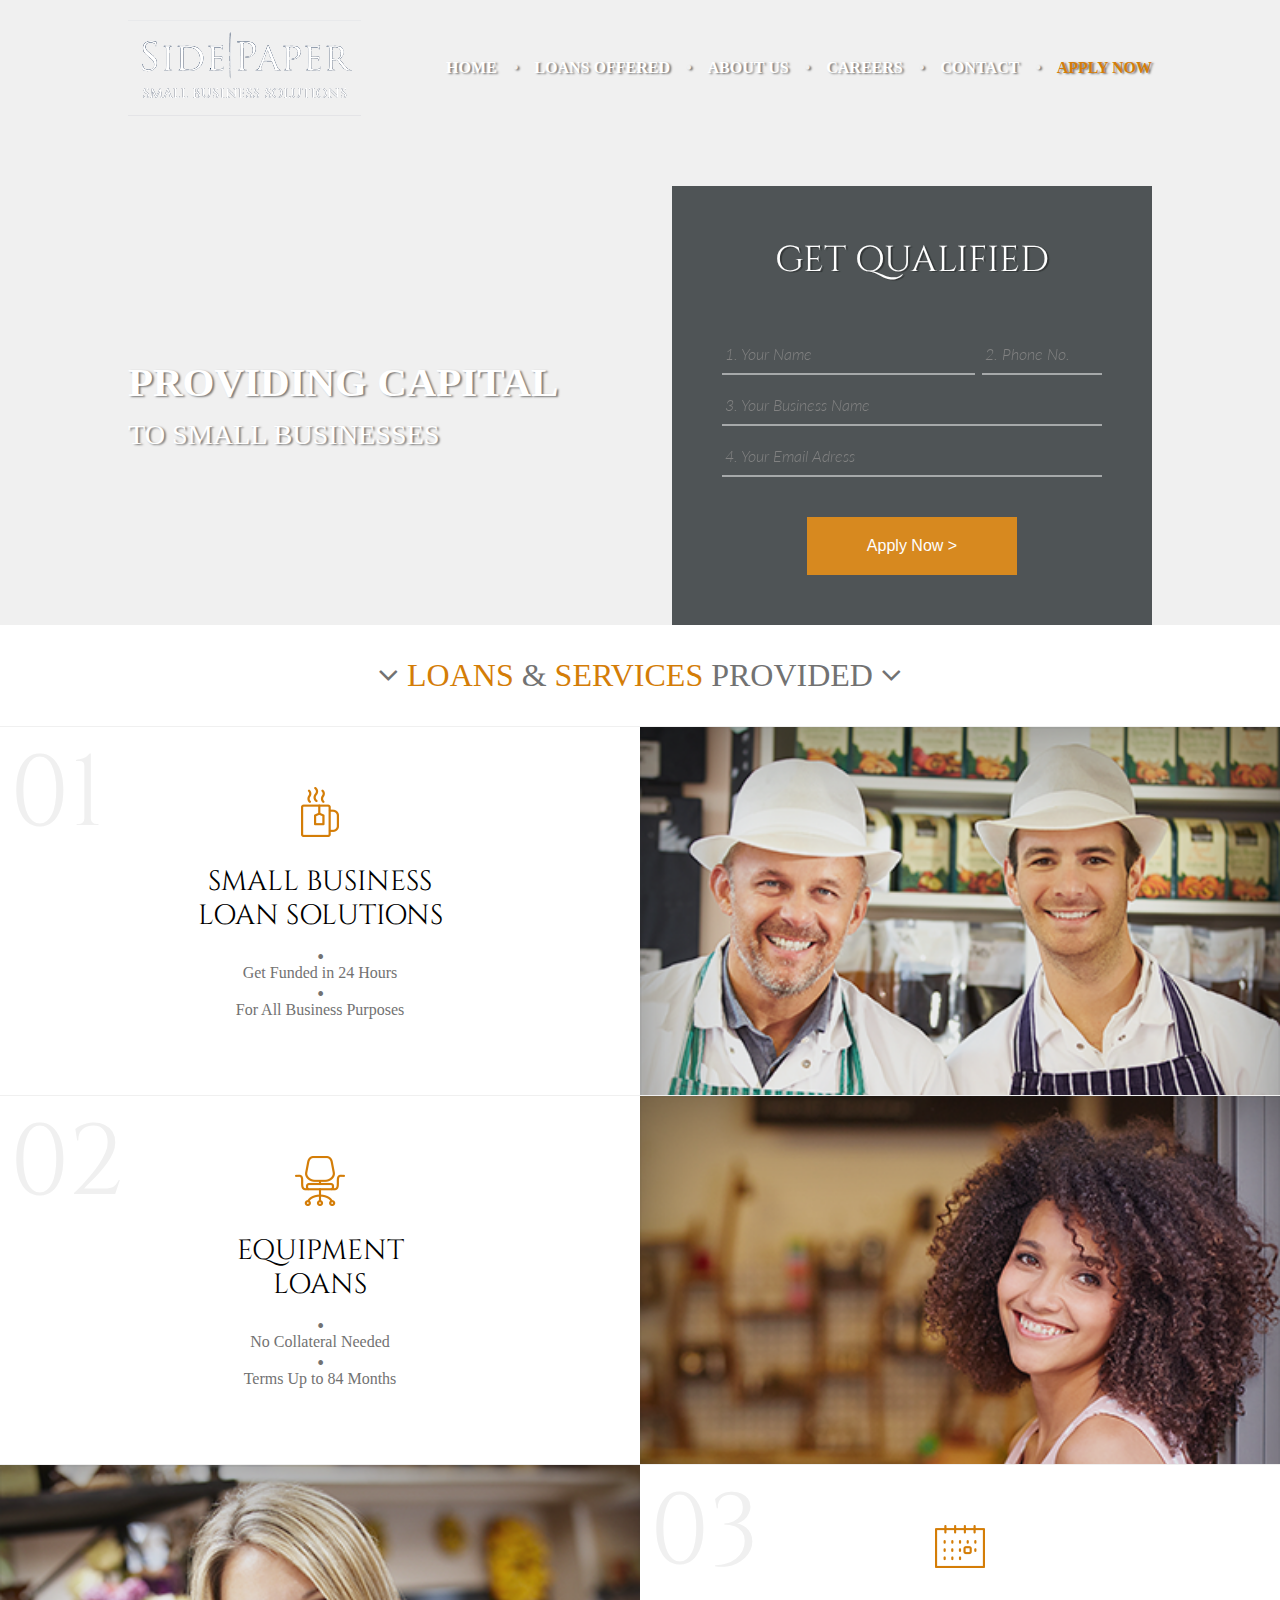
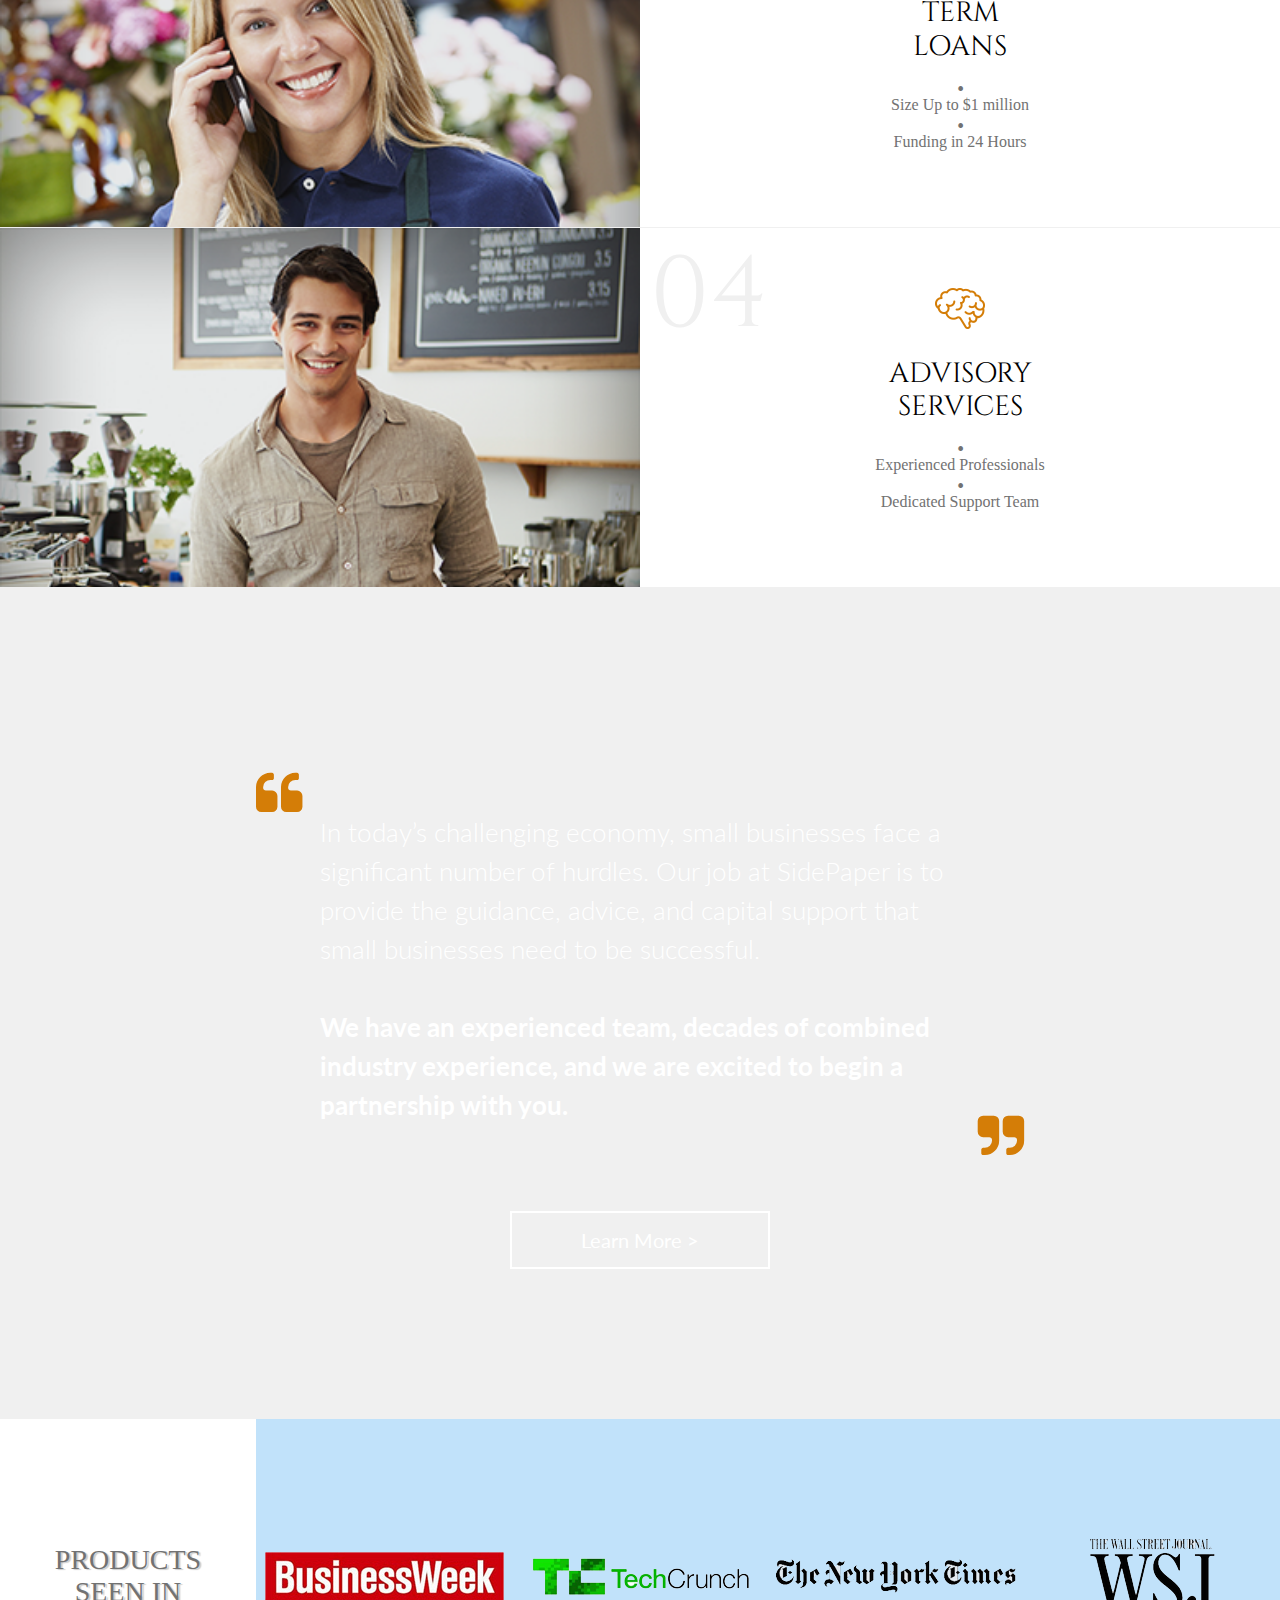
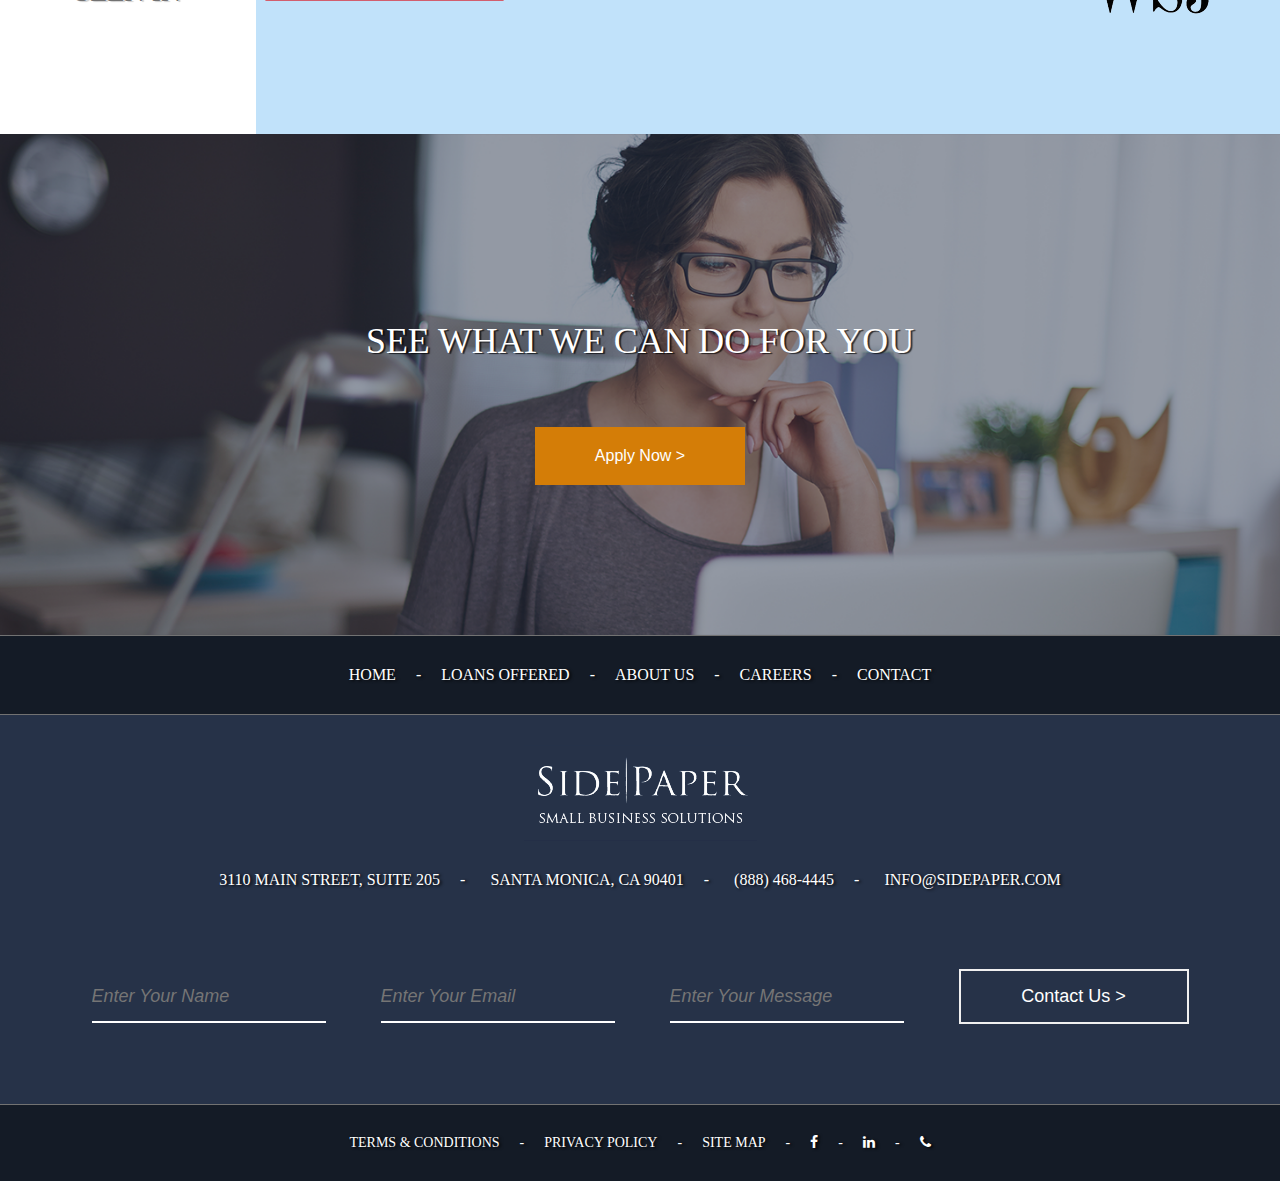
==== commit 7fb8ac18: "updated" ====
--- a/index.html
+++ b/index.html
@@ -6,17 +6,16 @@
     <meta name="viewport" content="width=device-width, initial-scale=1.0">
     <meta http-equiv="X-UA-Compatible" content="ie=edge">
     <title>Sidepaper</title>
+    <!-- <link rel="stylesheet" href="normalize.css"> -->
     <link rel="stylesheet" href="styles/mainstyles.css">
     <link rel="stylesheet" href="styles/rwdstyles.css">
-      <!-- <link rel="stylesheet" href="styles/window-style.css"> -->
-    <link rel="stylesheet" href="normalize.css">
+    <link rel="stylesheet" href="styles/window-style.css">
     <link rel="stylesheet" href="styles/font-awesome-4.7.0/css/font-awesome.min.css">
+    <link rel="stylesheet" href="styles/magnific-popup.css">
 
     <link href="https://fonts.googleapis.com/css?family=Cinzel:400,700" rel="stylesheet">
     <link href="https://fonts.googleapis.com/css?family=Lato:300i,400" rel="stylesheet">
-    <link rel="stylesheet" href="styles/magnific-popup.css">
-    <script src="functions\jquery.magnific-popup.min.js"></script>
-    <script src="https://ajax.googleapis.com/ajax/libs/jquery/1.9.1/jquery.min.js"></script>
+
 </head>
 
 <body>
@@ -48,39 +47,52 @@
                     <p class="row next-row">
                         <input type="text" placeholder="4. Your Email Adress">
                     </p>
-                    <button class="submit-button">Apply Now ></button>
+                    <button class="submit-button popup-with-form" href="#test-form">Apply Now ></button>
                 </form>
             </div>
         </div>
         <!-- Adding popup form  -->
-        <!-- <div id="popup-form">
-          <form action="">
+        <!-- <div id="popup-form"> -->
+        <form id="test-form" class="mfp-hide white-popup-block">
             <p class="form-title"><i class="fa fa-angle-down" aria-hidden="true"></i>GET QUALIFIED<i class="fa fa-angle-down" aria-hidden="true"></i></p>
-              <div class="row">
-                <p class="col"><label for="">1.Name<span>*</span>:</label><input type="text"></p>
-                <p class="col"><label for="">2.Phone No.<span>*</span>:</label><input type="text"></p>
-              </div>
-              <div class="row">
-                <p class="col"><label for="">3. Business Name<span>*</span>:</label><input type="text"></p>
-                <p class="col"><label for="">4.E-mail<span>*</span>:</label><input type="text"></p>
-              </div>
-              <div class="row">
-                <p class="col"><label for="">5.Annual Revenue<span>*</span>:</label><input type="text"></p>
-                <p class="col"><label for="">6.Loan Amount Requested<span>*</span>:</label><input type="text"></p>
-              </div>
-              <div class="row">
-                <p class="col"><label for="">7.Credit Score (select)<span>*</span>:</label><input type="text"></p>
-                <p class="col"><label for="">8.Time in Business (Years)<span>*</span>:</label><input type="text"></p>
-              </div>
-              <div class="row">
+            <div class="row">
+                <p class="col"><label for="">1.Name<span>*</span>:</label><input type="text" required></p>
+                <p class="col"><label for="">2.Phone No.<span>*</span>:</label><input type="text" required></p>
+            </div>
+            <div class="row">
+                <p class="col"><label for="">3. Business Name<span>*</span>:</label><input type="text" required></p>
+                <p class="col"><label for="">4.E-mail<span>*</span>:</label><input type="email" required></p>
+            </div>
+            <div class="row">
+                <p class="col"><label for="">5.Annual Revenue<span>*</span>:</label><input type="text" required></p>
+                <p class="col"><label for="">6.Loan Amount Requested<span>*</span>:</label><input type="text" required></p>
+            </div>
+            <div class="row">
+                <!-- <p class="col"><label for="">7.Credit Score (select)<span>*</span>:</label><input type="text"></p>
+                <p class="col"><label for="">8.Time in Business (Years)<span>*</span>:</label><input type="text"></p> -->
+                <p class="col"><label for="">7.Credit Score (select)<span>*</span>:</label><select name="creditScore" id="creditScore">
+                  <option value="Below550">Bellow 550</option>
+                  <option value="550-600">550-600</option>
+                  <option value="600-650">600-650</option>
+                  <option value="650-700">650-700</option>
+                  <option value="700+">700+</option>
+                </select></p>
+                <p class="col"><label for="">8.Time in Business (Years)<span>*</span>:</label><select name="creditScore" id="creditScore">
+                  <option value="LessThan1">Less Than 1</option>
+                  <option value="1-3">1-3</option>
+                  <option value="3-5">3-5</option>
+                  <option value="5+">5+</option>
+                </select></p>
+            </div>
+            <div class="row">
                 <p class="col-full-width"><label for="">9.Approval Reference Code (if aplicable):</label><input type="text"></p>
-              </div>
-              <div class="row">
-                <p class="col-full-width"><label for="">Please enter any two digits<span>*</span>(example: 12):</label><input type="text"></p>
-              </div>
-              <button class="submit-button-form">Apply Now ></button>
-          </form>
-        </div> -->
+            </div>
+            <div class="row">
+                <p class="col-full-width"><label for="">Please enter any two digits<span>*</span>(example: 12):</label><input type="text" required></p>
+            </div>
+            <button class="submit-button-form">Apply Now ></button>
+        </form>
+        <!-- </div> -->
     </header>
     <section id="provide">
         <div class="title-bar">
@@ -204,31 +216,30 @@
             <a href="callto:(888) 468-4445" target="_blank"><i class="fa fa-phone" aria-hidden="true"></i></a>
         </div>
     </footer>
-
-
-<script>
-$(document).ready(function() {
-	$('.popup-with-form').magnificPopup({
-		type: 'inline',
-		preloader: false,
-		focus: '#name',
-
-		// When elemened is focused, some mobile browsers in some cases zoom in
-		// It looks not nice, so we disable it:
-		callbacks: {
-			beforeOpen: function() {
-				if($(window).width() < 700) {
-					this.st.focus = false;
-				} else {
-					this.st.focus = '#name';
-				}
-			}
-		}
-	});
-});
-</script>
-
     <script type="text/javascript" src="http://localhost:35729/livereload.js"></script>
+    <script src="https://ajax.googleapis.com/ajax/libs/jquery/1.9.1/jquery.min.js"></script>
+    <script src="functions/jquery.magnific-popup.min.js"></script>
+    <script>
+        $(document).ready(function() {
+            $('.popup-with-form').magnificPopup({
+                type: 'inline',
+                preloader: false,
+                focus: '#name',
+
+                // When elemened is focused, some mobile browsers in some cases zoom in
+                // It looks not nice, so we disable it:
+                callbacks: {
+                    beforeOpen: function() {
+                        if ($(window).width() < 700) {
+                            this.st.focus = false;
+                        } else {
+                            this.st.focus = '#name';
+                        }
+                    }
+                }
+            });
+        });
+    </script>
 </body>
 
 </html>
--- a/styles/mainstyles.css
+++ b/styles/mainstyles.css
@@ -99,13 +99,13 @@
     font-family: 'Lato', sans-serif;
 }
 
-.row {
+.quote-box .row {
     margin: 0 0 10px 0;
     display: flex;
     justify-content: space-between;
 }
 
-.row input {
+.quote-box .row input {
     outline: 0;
     border: none;
     padding: 10px 3px;
@@ -170,7 +170,7 @@
     background-size: cover;
     border-top: 1px solid #f0f0f0;
     display:flex;
-    min-width:310px;
+    min-width:320px;
     flex:1;
 }
 
--- a/styles/rwdstyles.css
+++ b/styles/rwdstyles.css
@@ -1,19 +1,8 @@
-@media only screen and (max-width:1560px) {
-    body {
-        width: 100%;
-    }
-    .tile {
-        width: calc(100%/4);
-        min-width: 350px;
-        position: relative;
-        color: black;
-        background-size: cover;
-        border-top: 1px solid #f0f0f0;
-
-    }
-}
 
 @media only screen and (max-width:1560px) {
+  body {
+      width: 100%;
+  }
   .tile {
       width: calc(100%/2);
       min-width:550px;
--- a/styles/window-style.css
+++ b/styles/window-style.css
@@ -2,32 +2,32 @@
     background-color: #D47D07;
     text-align: center;
     padding: 20px 60px;
-    margin: 30px auto 0;
+    margin: 20px auto 0;
     border: 0;
     cursor: pointer;
     color: #fff;
     font-size: 16px;
 }
 
-#popup-form{
-  /*background:url("../img/FormContainer.png");
-  background-size:100%;*/
+/*#popup-form{
+  background:url("../img/FormContainer.png");
+  background-size:100%;
   width:800px;
   display:flex;
   flex-direction: column;
   align-items: center;
 
-}
-form{
-  width:100%;
+}*/
+#test-form{
+  width:900px;
   background:url("../img/FormContainer.png");
   background-size:100%;
-  padding:70px;
+  padding: 0 70px 30px;
   font-size: 18px;
   display:flex;
   flex-direction: column;
   text-shadow: 2px 1px 2px rgba(0,0,0,0.5);
-
+  margin:0 auto;
 }
 .form-title{
   font-family:'Cinzel';
@@ -44,28 +44,28 @@
 }
 /*Need to add bef/after el's in a sec*/
 
-.row{
+#test-form .row{
   width:100%;
   display:flex;
   font-style: italic;
   font-family: 'Lato';
   justify-content: space-between;
 }
-.row .col{
+#test-form .row .col{
 
   display:flex;
   width:49%;
-    padding:14px 0;
+    padding:11px 0;
     border-bottom:1px solid #f0f0f0;
   /*margin:0 10px;*/
 }
-.col-full-width{
+#test-form .col-full-width{
   display:flex;
   width:100%;
-  padding:13px 0;
+  padding:11px 0;
   border-bottom:1px solid #f0f0f0;
 }
-input{
+#test-form input{
   display:flex;
   flex:1;
   background:0;
@@ -77,10 +77,36 @@
   /*min-width: none;*/
 }
 
-label{
+#test-form label{
   color:#f0f0f0;
+  margin-right:5px;
 
 }
-label span{
+#test-form label span{
   color:red;
 }
+
+@media only screen and (max-width:1260px){
+
+  #test-form{
+  width:70%;
+  }
+  #test-form .row{
+    width:100%;
+    display:flex;
+    flex-direction: column;
+    font-style: italic;
+    font-family: 'Lato';
+    justify-content: space-between;
+  }
+  #test-form .row .col{
+    width:100%;
+  }
+}
+
+@media only screen and (max-width:700px){
+  .form-title i{
+    display:none;
+    overflow: hidden;
+  }
+}
